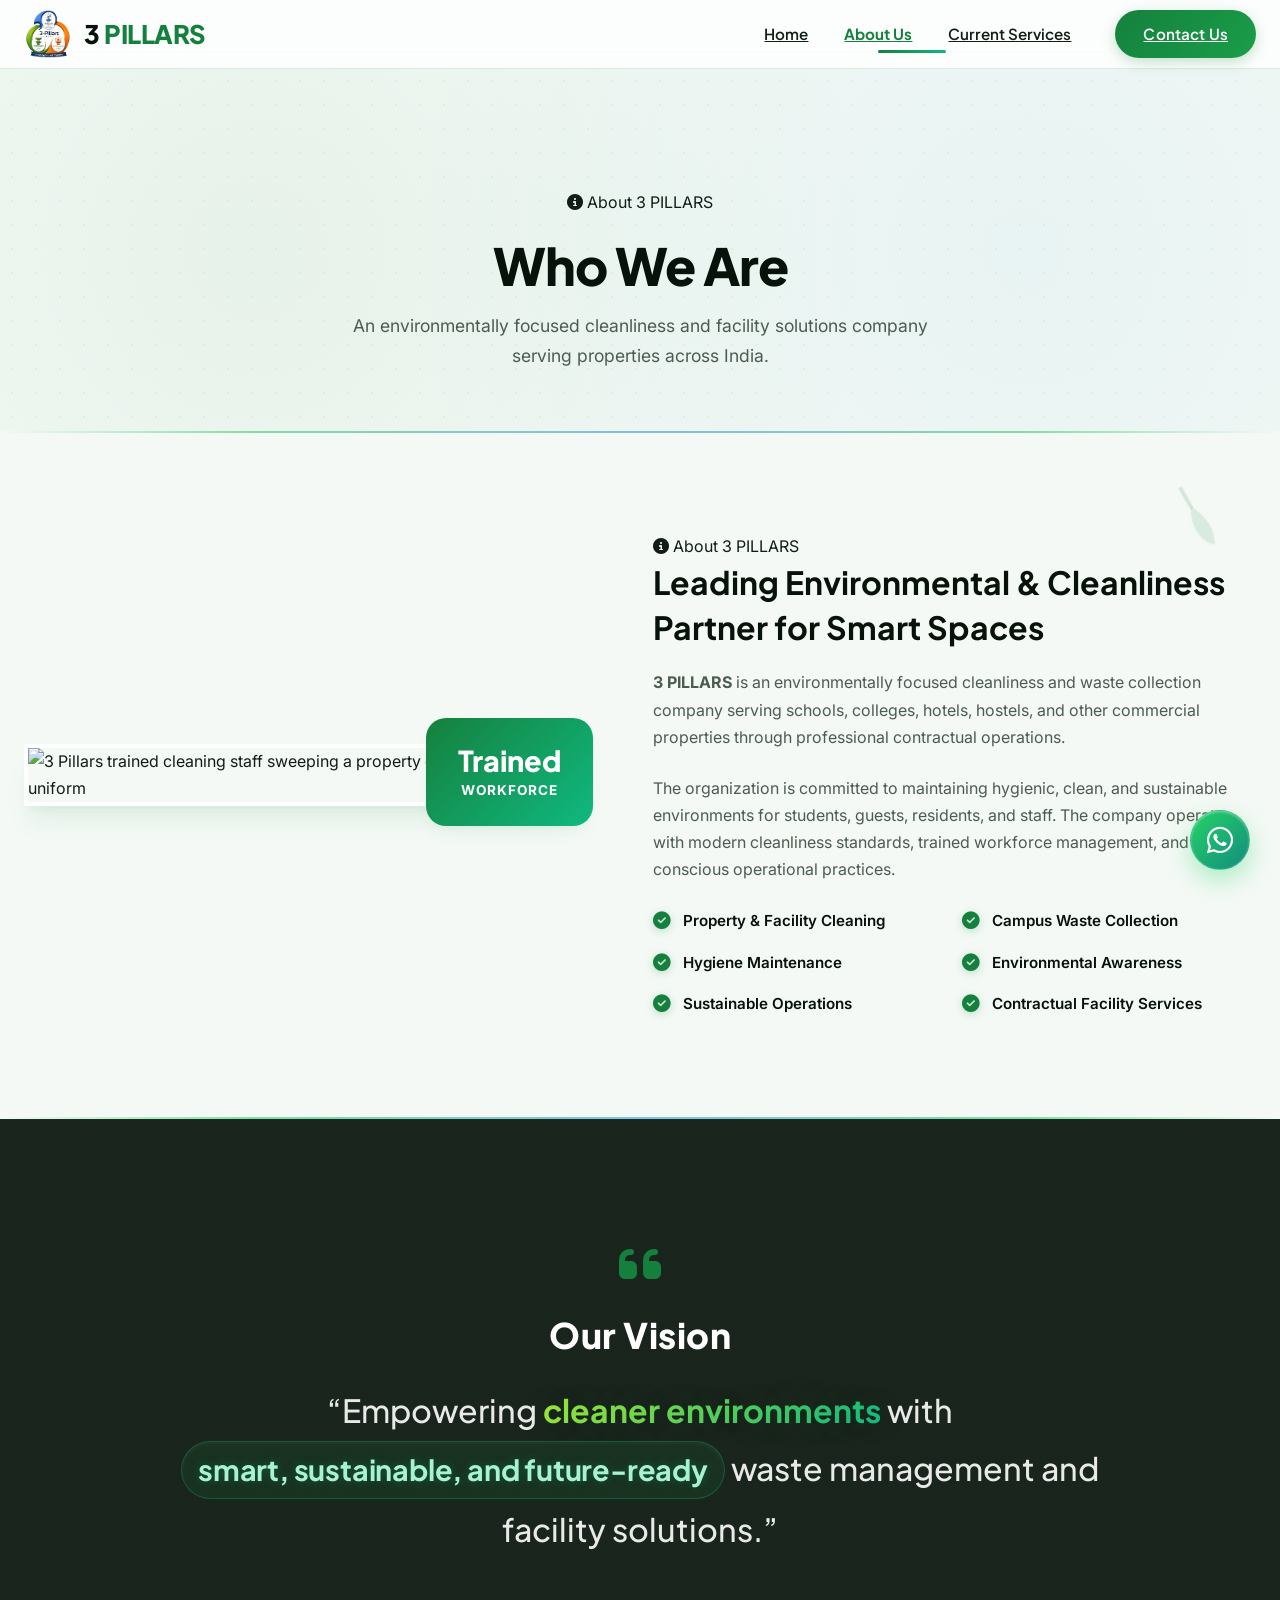
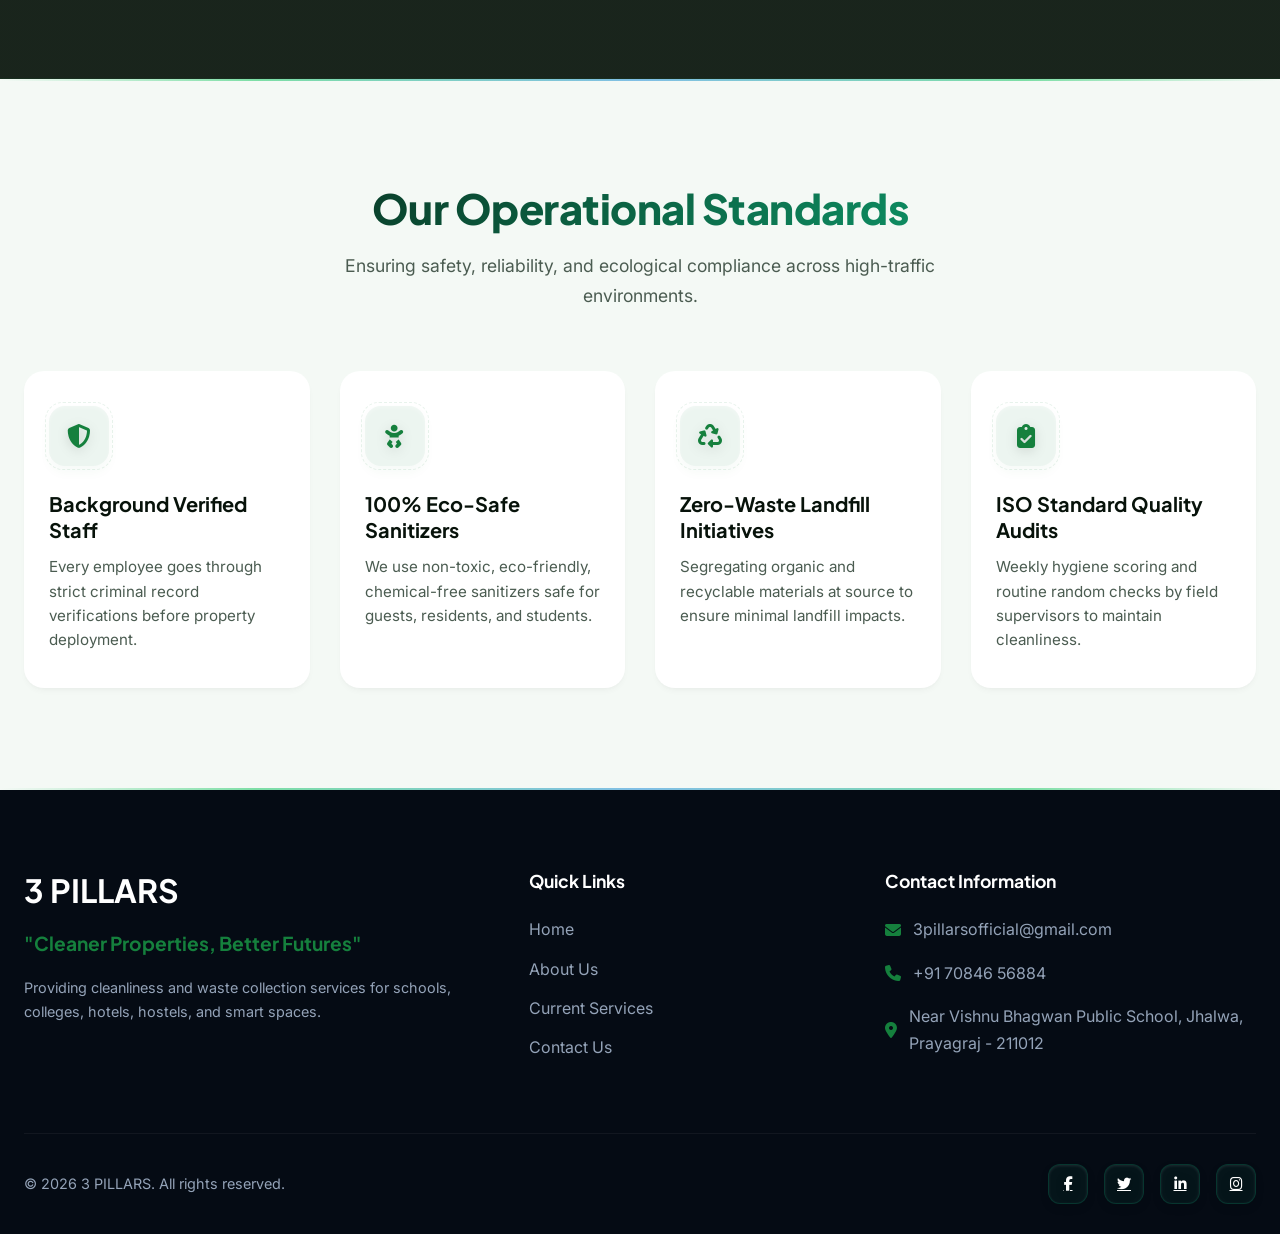
==== about.html @ 5daa91d3 "Add About and Contact pages, hero image Add full About and Contact pages (about.html, contact.html) " ====
<!DOCTYPE html>
<html lang="en">
<head>
    <meta charset="UTF-8">
    <meta name="viewport" content="width=device-width, initial-scale=1.0">
    <title>About Us | 3 PILLARS Cleanliness & Facility Solutions</title>
    <meta name="description" content="Learn about 3 PILLARS — our mission, vision, and operational standards for professional eco-friendly cleanliness across schools, hotels, and commercial properties.">
    <link rel="icon" type="image/jpeg" href="assets/logo.jpeg">
    <link href="https://fonts.googleapis.com/css2?family=Plus+Jakarta+Sans:wght@300;400;500;600;700;800&family=Inter:wght@300;400;500;600&display=swap" rel="stylesheet">
    <link rel="stylesheet" href="https://cdnjs.cloudflare.com/ajax/libs/font-awesome/6.4.0/css/all.min.css">
    <link rel="stylesheet" href="style.css">
</head>
<body>

    <!-- Header -->
    <header>
        <div class="container nav-container">
            <nav>
                <div class="logo-container">
                    <img src="assets/logo.jpeg" alt="3 PILLARS Logo">
                    <span class="logo-text">3 <span>PILLARS</span></span>
                </div>
                <div class="nav-links">
                    <a href="index.html">Home</a>
                    <a href="about.html" class="nav-active">About Us</a>
                    <a href="services.html">Current Services</a>
                    <a href="contact.html" class="btn-nav">Contact Us</a>
                </div>
                <button class="nav-toggle" id="navToggle" aria-label="Toggle Navigation">
                    <i class="fas fa-bars"></i>
                </button>
            </nav>
        </div>
    </header>

    <!-- Page Hero Banner -->
    <section class="page-banner">
        <div class="container">
            <div class="hero-tag"><i class="fas fa-info-circle"></i> About 3 PILLARS</div>
            <h1>Who We Are</h1>
            <p>An environmentally focused cleanliness and facility solutions company serving properties across India.</p>
        </div>
    </section>

    <div class="section-divider"></div>

    <!-- About Section -->
    <section id="about" class="about section" style="position: relative; overflow: hidden;">
        <div class="floating-leaf leaf-3">
            <svg viewBox="0 0 24 24" fill="none" xmlns="http://www.w3.org/2000/svg">
                <path d="M21 3C21 3 17 4 14 7C10 11 9 16 9 16C9 16 12 16 16 13C20 10 21 6 21 6L21 3Z" fill="var(--primary-green)" opacity="0.12"/>
                <path d="M9 16L3 22" stroke="var(--primary-green)" stroke-width="1.5" stroke-linecap="round" opacity="0.15"/>
            </svg>
        </div>
        <div class="container">
            <div class="about-grid">
                <div class="about-image-wrapper">
                    <div class="about-image-container">
                        <img src="assets/about-section-image.png" alt="3 Pillars trained cleaning staff sweeping a property courtyard in uniform">
                    </div>
                    <div class="about-experience-badge">
                        <h4>Trained</h4>
                        <p>Workforce</p>
                    </div>
                </div>
                <div class="about-text">
                    <div class="hero-tag"><i class="fas fa-info-circle"></i> About 3 PILLARS</div>
                    <h3>Leading Environmental &amp; Cleanliness Partner for Smart Spaces</h3>
                    <p><strong>3 PILLARS</strong> is an environmentally focused cleanliness and waste collection company serving schools, colleges, hotels, hostels, and other commercial properties through professional contractual operations.</p>
                    <p>The organization is committed to maintaining hygienic, clean, and sustainable environments for students, guests, residents, and staff. The company operates with modern cleanliness standards, trained workforce management, and eco-conscious operational practices.</p>
                    <div class="focus-list">
                        <div class="focus-bullet"><i class="fas fa-check-circle"></i> Property &amp; Facility Cleaning</div>
                        <div class="focus-bullet"><i class="fas fa-check-circle"></i> Campus Waste Collection</div>
                        <div class="focus-bullet"><i class="fas fa-check-circle"></i> Hygiene Maintenance</div>
                        <div class="focus-bullet"><i class="fas fa-check-circle"></i> Environmental Awareness</div>
                        <div class="focus-bullet"><i class="fas fa-check-circle"></i> Sustainable Operations</div>
                        <div class="focus-bullet"><i class="fas fa-check-circle"></i> Contractual Facility Services</div>
                    </div>
                </div>
            </div>
        </div>
    </section>

    <div class="section-divider"></div>

    <!-- Vision Section -->
    <section class="vision">
        <div class="container">
            <i class="fas fa-quote-left" style="font-size: 3rem; color: var(--primary-green); margin-bottom: 24px;"></i>
            <h2>Our Vision</h2>
            <div class="vision-text">
                &ldquo;Empowering <span class="typo-highlight green-gradient">cleaner environments</span> with <span class="typo-badge">smart, sustainable, and future-ready</span> waste management and facility solutions.&rdquo;
            </div>
        </div>
    </section>

    <div class="section-divider"></div>

    <!-- Operational Standards -->
    <section class="standards-section section">
        <div class="container">
            <div class="section-title">
                <h2>Our Operational Standards</h2>
                <p>Ensuring safety, reliability, and ecological compliance across high-traffic environments.</p>
            </div>
            <div class="standards-grid">
                <div class="standard-card">
                    <div class="standard-icon"><i class="fas fa-shield-halved"></i></div>
                    <h3>Background Verified Staff</h3>
                    <p>Every employee goes through strict criminal record verifications before property deployment.</p>
                </div>
                <div class="standard-card">
                    <div class="standard-icon"><i class="fas fa-baby"></i></div>
                    <h3>100% Eco-Safe Sanitizers</h3>
                    <p>We use non-toxic, eco-friendly, chemical-free sanitizers safe for guests, residents, and students.</p>
                </div>
                <div class="standard-card">
                    <div class="standard-icon"><i class="fas fa-recycle"></i></div>
                    <h3>Zero-Waste Landfill Initiatives</h3>
                    <p>Segregating organic and recyclable materials at source to ensure minimal landfill impacts.</p>
                </div>
                <div class="standard-card">
                    <div class="standard-icon"><i class="fas fa-clipboard-check"></i></div>
                    <h3>ISO Standard Quality Audits</h3>
                    <p>Weekly hygiene scoring and routine random checks by field supervisors to maintain cleanliness.</p>
                </div>
            </div>
        </div>
    </section>

    <div class="section-divider"></div>

    <!-- Footer -->
    <footer>
        <div class="container">
            <div class="footer-top">
                <div class="footer-brand">
                    <h2>3 PILLARS</h2>
                    <p class="footer-tagline">"Cleaner Properties, Better Futures"</p>
                    <p style="margin-top: 16px; font-size: 0.9rem;">Providing cleanliness and waste collection services for schools, colleges, hotels, hostels, and smart spaces.</p>
                </div>
                <div class="footer-links">
                    <h3>Quick Links</h3>
                    <ul>
                        <li><a href="index.html">Home</a></li>
                        <li><a href="about.html">About Us</a></li>
                        <li><a href="services.html">Current Services</a></li>
                        <li><a href="contact.html">Contact Us</a></li>
                    </ul>
                </div>
                <div class="footer-contact">
                    <h3>Contact Information</h3>
                    <p><i class="fas fa-envelope"></i> <a href="mailto:3pillarsofficial@gmail.com">3pillarsofficial@gmail.com</a></p>
                    <p><i class="fas fa-phone"></i> <a href="tel:+917084656884">+91 70846 56884</a></p>
                    <p><i class="fas fa-location-dot"></i> Near Vishnu Bhagwan Public School, Jhalwa, Prayagraj - 211012</p>
                </div>
            </div>
            <div class="footer-bottom">
                <p>&copy; 2026 3 PILLARS. All rights reserved.</p>
                <div class="footer-socials">
                    <a href="#"><i class="fab fa-facebook-f"></i></a>
                    <a href="#"><i class="fab fa-twitter"></i></a>
                    <a href="#"><i class="fab fa-linkedin-in"></i></a>
                    <a href="#"><i class="fab fa-instagram"></i></a>
                </div>
            </div>
        </div>
    </footer>

    <!-- Floating WhatsApp Button -->
    <a href="https://wa.me/917084656884?text=Hi%203%20PILLARS,%20I%20am%20interested%20in%20your%20services." class="whatsapp-float" target="_blank" rel="noopener noreferrer" aria-label="Chat on WhatsApp">
        <i class="fab fa-whatsapp"></i>
        <span class="whatsapp-tooltip">Chat with us</span>
    </a>

    <script>
        window.addEventListener('scroll', () => {
            document.querySelector('header').classList.toggle('scrolled', window.scrollY > 50);
        });
        const navToggle = document.getElementById('navToggle');
        const navLinks = document.querySelector('.nav-links');
        navToggle.addEventListener('click', () => {
            navLinks.classList.toggle('active');
            navToggle.querySelector('i').className = navLinks.classList.contains('active') ? 'fas fa-xmark' : 'fas fa-bars';
        });
        document.querySelectorAll('.nav-links a').forEach(link => {
            link.addEventListener('click', () => {
                navLinks.classList.remove('active');
                navToggle.querySelector('i').className = 'fas fa-bars';
            });
        });
    </script>
</body>
</html>
---- style.css ----
@import url('https://fonts.googleapis.com/css2?family=Plus+Jakarta+Sans:wght@300;400;500;600;700;800&family=Inter:wght@300;400;500;600&display=swap');

:root {
  --primary-blue: #10b981; /* Vibrant emerald green for highlights and active items */
  --primary-green: #15803d; /* Rich forest green for main branding and primary actions */
  --primary-orange: #f97316; /* Warm orange accent for sustainability leaf details */
  --dark: #07120a; /* Ultra-premium deep forest-black */
  --dark-accent: #0f2516; /* Premium forest-green dark accent */
  --light: #f4f9f5; /* Soft, organic green-tinted light background */
  --white: #ffffff;
  --text-dark: #111d15; /* Forest-black for high text contrast */
  --text-muted: #4b5c51; /* Muted forest-gray for supporting copy */
  --glass-bg: rgba(255, 255, 255, 0.8);
  --glass-border: rgba(21, 128, 61, 0.15);
  --shadow-sm: 0 4px 6px -1px rgba(0, 0, 0, 0.03), 0 2px 4px -2px rgba(0, 0, 0, 0.03);
  --shadow-md: 0 10px 15px -3px rgba(21, 128, 61, 0.05), 0 4px 6px -4px rgba(21, 128, 61, 0.05);
  --shadow-lg: 0 20px 25px -5px rgba(21, 128, 61, 0.08), 0 8px 10px -6px rgba(21, 128, 61, 0.08);
  --shadow-glow-blue: 0 0 25px rgba(16, 185, 129, 0.25);
  --shadow-glow-green: 0 0 25px rgba(21, 128, 61, 0.2);
  --shadow-glow-orange: 0 0 25px rgba(249, 115, 22, 0.2);
}

* {
  margin: 0;
  padding: 0;
  box-sizing: border-box;
}

html {
  scroll-behavior: smooth;
}

body {
  font-family: 'Inter', sans-serif;
  background-color: var(--light);
  color: var(--text-dark);
  line-height: 1.7;
  overflow-x: hidden;
}

h1, h2, h3, h4, h5, h6 {
  font-family: 'Plus Jakarta Sans', sans-serif;
  color: var(--dark);
  font-weight: 700;
  line-height: 1.3;
}



.section-divider {
  width: 100%;
  height: 2px;
  background: linear-gradient(90deg, 
    rgba(46, 204, 113, 0) 0%, 
    rgba(46, 204, 113, 0.6) 20%, 
    rgba(52, 152, 219, 0.6) 50%, 
    rgba(46, 204, 113, 0.6) 80%, 
    rgba(46, 204, 113, 0) 100%
  );
  margin: 0;
  border: none;
}

/* Header & Nav */
/* ── Header ─────────────────────────────────────────────────────────── */
header {
  position: sticky;
  top: 0;
  z-index: 1000;
  background: transparent;
  transition: all 0.4s cubic-bezier(0.16, 1, 0.3, 1);
}

/* ── Nav Container — this is the actual visible bar ─────────────────── */
.nav-container {
  max-width: 1280px;
  margin: 0 auto;
  padding: 0 24px;
  background: rgba(255, 255, 255, 0.75);
  backdrop-filter: blur(14px);
  -webkit-backdrop-filter: blur(14px);
  border-bottom: 1px solid var(--glass-border);
  transition: all 0.4s cubic-bezier(0.16, 1, 0.3, 1);
}

/* Floating pill on scroll — desktop only */
@media (min-width: 769px) {
  header.scrolled .nav-container {
    max-width: 1160px;
    margin: 10px auto 0;
    padding: 0 32px;
    border-radius: 100px;
    background: rgba(255, 255, 255, 0.88);
    backdrop-filter: blur(20px);
    -webkit-backdrop-filter: blur(20px);
    border: 1px solid rgba(21, 128, 61, 0.12);
    box-shadow: 0 8px 32px rgba(0, 0, 0, 0.08), 0 1px 1px rgba(255, 255, 255, 0.9) inset;
  }
}

nav {
  display: flex;
  justify-content: space-between;
  align-items: center;
  height: 68px;
  width: 100%;
}


.logo-container {
  display: flex;
  align-items: center;
  gap: 12px;
  cursor: pointer;
}

.logo-container img {
  height: 48px;
  width: auto;
  border-radius: 8px;
  transition: transform 0.5s cubic-bezier(0.175, 0.885, 0.32, 1.275);
}

.logo-container:hover img {
  transform: scale(1.08) rotate(5deg);
}

.logo-text {
  font-family: 'Plus Jakarta Sans', sans-serif;
  font-size: 1.6rem;
  font-weight: 800;
  color: var(--dark);
  letter-spacing: -0.5px;
  transition: all 0.3s ease;
}

.logo-text span {
  color: var(--primary-green);
}

.logo-container:hover .logo-text {
  letter-spacing: 0px;
}

.nav-links {
  display: flex;
  align-items: center;
  gap: 36px;          /* gap between text links */
}

/* Push the Contact Us button away from the last text link */
.nav-links .btn-nav {
  margin-left: 8px;
}

.nav-links a {
  font-family: 'Plus Jakarta Sans', sans-serif;
  font-weight: 600;
  font-size: 0.95rem;
  color: var(--text-dark);
  transition: all 0.3s ease;
  position: relative;
  outline: none;           /* remove browser default focus ring on click */
  -webkit-tap-highlight-color: transparent;
}

/* Restore focus ring only for keyboard navigation */
.nav-links a:focus-visible {
  outline: 2px solid var(--primary-green);
  outline-offset: 4px;
  border-radius: 4px;
}

.nav-links a:not(.btn-nav)::after {
  content: '';
  position: absolute;
  bottom: -6px;
  left: 50%;
  width: 0;
  height: 2.5px;
  background: linear-gradient(90deg, var(--primary-green), var(--primary-blue));
  transition: width 0.35s cubic-bezier(0.16, 1, 0.3, 1), left 0.35s cubic-bezier(0.16, 1, 0.3, 1);
  border-radius: 2px;
}

.nav-links a:not(.btn-nav):hover::after {
  width: 100%;
  left: 0;
}

.nav-links a:hover {
  color: var(--primary-green);
}

.nav-status-badge {
  display: flex;
  align-items: center;
  gap: 6px;
  padding: 6px 14px;
  background: rgba(34, 197, 94, 0.06);
  border: 1px solid rgba(34, 197, 94, 0.15);
  border-radius: 20px;
  font-family: 'Plus Jakarta Sans', sans-serif;
  font-size: 0.8rem;
  font-weight: 700;
  color: var(--primary-green);
  user-select: none;
}

.nav-status-badge .status-dot {
  width: 6px;
  height: 6px;
  background-color: var(--primary-green);
  border-radius: 50%;
  animation: pulsePin 1.5s infinite;
}

.btn-nav {
  background: linear-gradient(135deg, var(--primary-green) 0%, #1a9e4a 100%);
  color: var(--white) !important;
  padding: 11px 28px;
  border-radius: 50px;
  font-size: 0.92rem;
  font-weight: 700;
  letter-spacing: 0.01em;
  box-shadow: 0 4px 14px rgba(21, 128, 61, 0.25);
  position: relative;
  overflow: hidden;
  white-space: nowrap;      /* never wraps onto 2 lines */
  flex-shrink: 0;           /* never gets squeezed */
  transition: transform 0.3s ease, box-shadow 0.3s ease;
}

/* active state: keep white text, never show underline */
.btn-nav.nav-active {
  background: linear-gradient(135deg, var(--primary-green) 0%, #1a9e4a 100%) !important;
  color: var(--white) !important;
  font-weight: 700;
}

.btn-nav::after {
  display: none !important; /* suppress the underline pseudo-element */
}

.btn-nav::before {
  content: '';
  position: absolute;
  top: 0;
  left: -150%;
  width: 100%;
  height: 100%;
  background: linear-gradient(
    90deg,
    transparent,
    rgba(255, 255, 255, 0.28),
    transparent
  );
  transform: skewX(-20deg);
  transition: all 0.7s ease;
}

.btn-nav:hover::before {
  left: 150%;
}

.btn-nav:hover {
  transform: translateY(-2px);
  box-shadow: 0 8px 20px rgba(21, 128, 61, 0.35);
  color: var(--white) !important;
}

.nav-toggle {
  display: none;
  background: none;
  border: none;
  font-size: 1.5rem;
  color: var(--dark);
  cursor: pointer;
  z-index: 1001;
  transition: color 0.3s ease;
}

.nav-toggle:hover {
  color: var(--primary-green);
}

/* Global Container */
.container {
  max-width: 1280px;
  margin: 0 auto;
  padding: 0 24px;
}

/* Section Common Styles */
.section {
  padding: 100px 0;
}

.section-title {
  text-align: center;
  margin-bottom: 60px;
}

.section-title h2 {
  font-size: 2.6rem;
  font-weight: 800;
  margin-bottom: 16px;
  letter-spacing: -0.5px;
  background: linear-gradient(135deg, var(--dark), var(--primary-blue));
  -webkit-background-clip: text;
  -webkit-text-fill-color: transparent;
}

.section-title p {
  color: var(--text-muted);
  font-size: 1.1rem;
  max-width: 650px;
  margin: 0 auto;
}

/* Buttons */
.btn {
  display: inline-flex;
  align-items: center;
  gap: 8px;
  padding: 14px 32px;
  border-radius: 50px;
  font-family: 'Plus Jakarta Sans', sans-serif;
  font-weight: 700;
  font-size: 1rem;
  text-decoration: none;
  transition: all 0.3s cubic-bezier(0.16, 1, 0.3, 1);
  border: none;
  cursor: pointer;
}

.btn-primary {
  background: linear-gradient(135deg, var(--primary-green), #22c55e);
  color: var(--white);
  box-shadow: 0 8px 20px rgba(21, 128, 61, 0.25);
}

.btn-primary:hover {
  transform: translateY(-3px);
  box-shadow: 0 12px 28px rgba(21, 128, 61, 0.35);
}

.btn-secondary {
  background: linear-gradient(135deg, var(--primary-blue), #059669);
  color: var(--white);
  box-shadow: 0 8px 20px rgba(16, 185, 129, 0.2);
}

.btn-secondary:hover {
  transform: translateY(-3px);
  box-shadow: 0 12px 28px rgba(16, 185, 129, 0.3);
}

.btn-outline {
  background: transparent;
  color: var(--dark);
  border: 2px solid rgba(11, 19, 41, 0.15);
}

.btn-outline:hover {
  background: var(--dark);
  color: var(--white);
  border-color: var(--dark);
  transform: translateY(-3px);
}

/* Hero Section */
/* Hero Section */
/* ── Active Nav Link ─────────────────────────────────────────────────── */
.nav-links a.nav-active:not(.btn-nav) {
  color: var(--primary-green);
  font-weight: 700;
}

.nav-links a.nav-active:not(.btn-nav)::after {
  width: 100% !important;
}

/* ── Inner Page Banner ───────────────────────────────────────────────── */
.page-banner {
  padding: 120px 0 60px;
  background: radial-gradient(circle at 20% 50%, rgba(21, 128, 61, 0.06) 0%, transparent 60%),
              radial-gradient(circle at 80% 50%, rgba(2, 132, 199, 0.05) 0%, transparent 60%),
              var(--light);
  text-align: center;
  position: relative;
  overflow: hidden;
}

.page-banner::before {
  content: '';
  position: absolute;
  inset: 0;
  background-image: radial-gradient(rgba(21, 128, 61, 0.06) 1px, transparent 1px);
  background-size: 24px 24px;
  pointer-events: none;
}

.page-banner h1 {
  font-size: clamp(2rem, 5vw, 3.2rem);
  font-weight: 800;
  letter-spacing: -1px;
  margin: 16px 0 12px;
  color: var(--dark);
}

.page-banner p {
  font-size: 1.1rem;
  color: var(--text-muted);
  max-width: 580px;
  margin: 0 auto;
  line-height: 1.7;
}

/* Services home grid — limit to 3 columns */
.services-home {
  grid-template-columns: repeat(3, 1fr) !important;
}

@media (max-width: 768px) {
  .services-home {
    grid-template-columns: 1fr !important;
  }
  .page-banner {
    padding: 100px 0 40px;
  }
}

/* ── Hero Split Layout (Option A: Immersive Edge-to-Edge) ─────────────── */
.hero {
  padding: 0;
  background: #f8faf9;
  position: relative;
  overflow: hidden;
  display: flex;
  align-items: stretch;
}

.hero-grid-pattern {
  position: absolute;
  inset: 0;
  background-image: radial-gradient(rgba(21, 128, 61, 0.07) 1px, transparent 1px);
  background-size: 24px 24px;
  mask-image: radial-gradient(ellipse at 30% 50%, black 40%, transparent 100%);
  -webkit-mask-image: radial-gradient(ellipse at 30% 50%, black 40%, transparent 100%);
  opacity: 0.8;
  pointer-events: none;
  z-index: 1;
}

.hero-blob {
  position: absolute;
  border-radius: 50%;
  filter: blur(80px);
  opacity: 0.15;
  pointer-events: none;
  z-index: 1;
  animation: blobFloat 12s ease-in-out infinite alternate;
}

.blob-1 {
  width: 400px;
  height: 400px;
  background: radial-gradient(circle, var(--primary-green) 0%, transparent 70%);
  top: -100px;
  left: -50px;
}

.blob-2 {
  width: 300px;
  height: 300px;
  background: radial-gradient(circle, var(--primary-blue) 0%, transparent 70%);
  bottom: -50px;
  left: 200px;
  animation-delay: -6s;
}

@keyframes blobFloat {
  0%   { transform: translate(0, 0) scale(1); }
  100% { transform: translate(30px, 20px) scale(1.1); }
}

/* Split container — full viewport width, no padding */
.hero-split {
  display: grid;
  grid-template-columns: 1fr 1fr;
  width: 100%;
  position: relative;
  z-index: 2;
}

/* Left: content panel */
.hero-split-content {
  display: flex;
  flex-direction: column;
  justify-content: center;
  padding: 120px 64px 80px 7vw;
  position: relative;
  z-index: 3;
}

/* Right: full-bleed image panel */
.hero-split-image {
  position: relative;
  display: flex;
  align-items: center;
  justify-content: center;
  overflow: hidden;
  background: #f8faf9;
}

.hero-split-image img {
  width: 100%;
  height: auto;
  display: block;
}

/* Left-edge gradient — disabled, image shown fully */
.hero-image-overlay {
  display: none;
}

/* Pill badge pinned on image */
.hero-badge {
  position: absolute;
  bottom: 40px;
  left: 50%;
  transform: translateX(-50%);
  z-index: 3;
  display: inline-flex;
  align-items: center;
  gap: 10px;
  background: rgba(255, 255, 255, 0.92);
  backdrop-filter: blur(12px);
  -webkit-backdrop-filter: blur(12px);
  border: 1px solid rgba(21, 128, 61, 0.15);
  border-radius: 100px;
  padding: 10px 22px;
  font-size: 0.88rem;
  font-weight: 700;
  color: var(--dark);
  box-shadow: 0 8px 30px rgba(0, 0, 0, 0.1);
  white-space: nowrap;
}

.hero-badge-dot {
  width: 9px;
  height: 9px;
  border-radius: 50%;
  background: #22c55e;
  flex-shrink: 0;
  box-shadow: 0 0 0 3px rgba(34, 197, 94, 0.25);
  animation: pulseBadge 2s ease-in-out infinite;
}

@keyframes pulseBadge {
  0%, 100% { box-shadow: 0 0 0 3px rgba(34, 197, 94, 0.25); }
  50%       { box-shadow: 0 0 0 7px rgba(34, 197, 94, 0.1); }
}

/* Hero typography */
.hero-title {
  font-size: clamp(2.4rem, 3.8vw, 4rem);
  font-weight: 800;
  line-height: 1.12;
  margin-bottom: 24px;
  letter-spacing: -1.5px;
}

.hero-title span.blue-text {
  background: linear-gradient(135deg, var(--primary-blue), #059669);
  -webkit-background-clip: text;
  -webkit-text-fill-color: transparent;
}

.hero-title span.green-text {
  background: linear-gradient(135deg, var(--primary-green), #22c55e);
  -webkit-background-clip: text;
  -webkit-text-fill-color: transparent;
}

.hero-subtitle {
  font-size: 1.15rem;
  color: var(--text-muted);
  margin-bottom: 40px;
  font-weight: 400;
  max-width: 520px;
  line-height: 1.7;
}

.hero-cta {
  display: flex;
  gap: 16px;
  flex-wrap: wrap;
}

.hero-trust {
  display: flex;
  align-items: center;
  gap: 16px;
  margin-top: 40px;
  padding-top: 24px;
  border-top: 1px solid rgba(21, 128, 61, 0.1);
}

.trust-stars {
  color: #ffc107;
  display: flex;
  gap: 4px;
  font-size: 0.95rem;
  filter: drop-shadow(0 2px 4px rgba(255, 193, 7, 0.2));
}

.trust-text {
  font-size: 0.9rem;
  color: var(--text-muted);
}

.trust-text strong {
  color: var(--dark);
}

/* Responsive: Stack on tablet/mobile */
@media (max-width: 1024px) {
  .hero-split {
    grid-template-columns: 1fr;
    min-height: auto;
  }

  .hero-split-content {
    padding: 120px 32px 60px;
    text-align: center;
    align-items: center;
  }

  .hero-subtitle {
    max-width: 100%;
  }

  .hero-trust {
    justify-content: center;
  }

  .hero-split-image {
    height: 55vw;
    min-height: 320px;
    max-height: 500px;
  }

  .hero-image-overlay {
    background: linear-gradient(
      to bottom,
      #f8faf9 0%,
      rgba(248, 250, 249, 0.2) 20%,
      transparent 60%
    );
  }

  .hero-badge {
    bottom: 20px;
    left: 50%;
    transform: translateX(-50%);
  }
}

@media (max-width: 600px) {
  .hero-split-content {
    padding: 100px 24px 48px;
  }

  .hero-badge {
    font-size: 0.78rem;
    padding: 8px 16px;
  }
}

/* Floating Widgets Base */
.floating-widget {
  position: absolute;
  background: rgba(255, 255, 255, 0.85);
  backdrop-filter: blur(12px);
  -webkit-backdrop-filter: blur(12px);
  border: 1px solid rgba(255, 255, 255, 0.6);
  border-radius: 20px;
  padding: 16px 20px;
  box-shadow: 0 20px 40px rgba(7, 18, 10, 0.08), 
              0 1px 3px rgba(7, 18, 10, 0.03), 
              inset 0 1px 2px rgba(255, 255, 255, 0.5);
  z-index: 10;
  transition: all 0.3s cubic-bezier(0.16, 1, 0.3, 1);
  pointer-events: auto;
}

.floating-widget:hover {
  transform: scale(1.05) translateY(-5px) !important;
  background: var(--white);
  border-color: rgba(21, 128, 61, 0.2);
  box-shadow: 0 30px 60px rgba(7, 18, 10, 0.12),
              0 0 0 1px rgba(21, 128, 61, 0.05);
}

.widget-header {
  display: flex;
  align-items: center;
  gap: 10px;
  margin-bottom: 12px;
}

.widget-icon {
  width: 28px;
  height: 28px;
  border-radius: 8px;
  display: flex;
  align-items: center;
  justify-content: center;
  font-size: 0.9rem;
}

.widget-icon.green {
  background: rgba(16, 185, 129, 0.1);
  color: var(--primary-blue);
}

.widget-icon.blue {
  background: rgba(21, 128, 61, 0.1);
  color: var(--primary-green);
}

.widget-icon.orange {
  background: rgba(249, 115, 22, 0.1);
  color: var(--primary-orange);
}

.widget-title {
  font-family: 'Plus Jakarta Sans', sans-serif;
  font-size: 0.85rem;
  font-weight: 700;
  color: var(--dark);
  letter-spacing: -0.2px;
}

/* Widget A: IoT Bins */
.widget-bin {
  width: 220px;
  top: 10%;
  left: -60px;
  animation: floatWidgetY 6s ease-in-out infinite alternate;
}

.bin-item {
  margin-bottom: 10px;
}

.bin-item:last-child {
  margin-bottom: 0;
}

.bin-info {
  display: flex;
  justify-content: space-between;
  font-size: 0.75rem;
  font-weight: 600;
  color: var(--text-dark);
  margin-bottom: 4px;
}

.fill-pct {
  font-family: 'Plus Jakarta Sans', sans-serif;
  font-weight: 700;
}

.progress-bar-container {
  width: 100%;
  height: 6px;
  background: rgba(7, 18, 10, 0.05);
  border-radius: 10px;
  overflow: hidden;
}

.progress-fill {
  height: 100%;
  border-radius: 10px;
}

.fill-danger {
  background: linear-gradient(90deg, #f97316, #ef4444);
}

.fill-success {
  background: linear-gradient(90deg, #10b981, #059669);
}

/* Widget B: Green Impact */
.widget-impact {
  width: 200px;
  bottom: 8%;
  right: -50px;
  animation: floatWidgetY 7s ease-in-out infinite alternate-reverse;
  animation-delay: -2s;
}

.widget-stats {
  display: flex;
  align-items: center;
  gap: 15px;
}

.stat-circle {
  width: 50px;
  height: 50px;
}

.circular-chart {
  display: block;
  max-width: 100%;
  max-height: 100%;
}

.circle-bg {
  fill: none;
  stroke: rgba(7, 18, 10, 0.05);
  stroke-width: 3;
}

.circle {
  fill: none;
  stroke-width: 3.5;
  stroke-linecap: round;
  transform: rotate(-90deg);
  transform-origin: 50% 50%;
  animation: progressChart 2s ease-out forwards;
}

.percentage {
  fill: var(--dark);
  font-family: 'Plus Jakarta Sans', sans-serif;
  font-size: 9px;
  font-weight: 800;
  text-anchor: middle;
}

.stat-info {
  display: flex;
  flex-direction: column;
}

.stat-val {
  font-family: 'Plus Jakarta Sans', sans-serif;
  font-size: 1.1rem;
  font-weight: 800;
  color: var(--dark);
  line-height: 1.2;
}

.stat-lbl {
  font-size: 0.7rem;
  color: var(--text-muted);
  font-weight: 600;
}

/* Widget C: Live Audit */
.widget-audit {
  width: 190px;
  bottom: -30px;
  left: 20px;
  animation: floatWidgetX 8s ease-in-out infinite alternate;
  animation-delay: -1s;
}

.audit-status {
  display: flex;
  justify-content: space-between;
  align-items: center;
}

.status-indicator {
  display: flex;
  align-items: center;
  gap: 8px;
  font-size: 0.75rem;
  font-weight: 600;
  color: var(--text-dark);
}

.pulse-dot {
  width: 8px;
  height: 8px;
  background-color: var(--primary-orange);
  border-radius: 50%;
  display: inline-block;
  animation: pulseDot 2s infinite;
}

@keyframes pulseDot {
  0% {
    transform: scale(0.9);
    box-shadow: 0 0 0 0 rgba(249, 115, 22, 0.5);
  }
  70% {
    transform: scale(1);
    box-shadow: 0 0 0 6px rgba(249, 115, 22, 0);
  }
  100% {
    transform: scale(0.9);
    box-shadow: 0 0 0 0 rgba(249, 115, 22, 0);
  }
}

.score-display {
  display: flex;
  align-items: baseline;
}

.score-value {
  font-family: 'Plus Jakarta Sans', sans-serif;
  font-size: 1.5rem;
  font-weight: 800;
  color: var(--primary-green);
}

.score-max {
  font-size: 0.8rem;
  color: var(--text-muted);
  font-weight: 600;
}

/* Float Keyframe Animations */
@keyframes floatWidgetY {
  0% {
    transform: translateY(0);
  }
  100% {
    transform: translateY(-15px);
  }
}

@keyframes floatWidgetX {
  0% {
    transform: translateY(0) translateX(0);
  }
  100% {
    transform: translateY(-10px) translateX(10px);
  }
}



/* Three Pillars Concept Section */
.pillars-section {
  padding: 80px 0;
  background: var(--white);
}

.pillars-grid {
  display: grid;
  grid-template-columns: repeat(3, 1fr);
  gap: 30px;
}

.pillar-card {
  background: var(--light);
  border-radius: 24px;
  padding: 40px;
  text-align: center;
  transition: all 0.4s cubic-bezier(0.16, 1, 0.3, 1);
  border: 1px solid rgba(0, 0, 0, 0.03);
  position: relative;
  overflow: hidden;
}

.pillar-card::before {
  content: '';
  position: absolute;
  top: 0;
  left: 0;
  width: 100%;
  height: 6px;
  transition: transform 0.4s ease;
  transform: scaleX(0);
}

.pillar-card.blue::before { background: var(--primary-blue); }
.pillar-card.green::before { background: var(--primary-green); }
.pillar-card.orange::before { background: var(--primary-orange); }

.pillar-card:hover::before {
  transform: scaleX(1);
}

.pillar-card:hover {
  transform: translateY(-10px);
  background: var(--white);
}

.pillar-card.blue:hover { 
  box-shadow: 0 30px 60px rgba(16, 185, 129, 0.12); 
  border-color: rgba(16, 185, 129, 0.2);
}
.pillar-card.green:hover { 
  box-shadow: 0 30px 60px rgba(21, 128, 61, 0.12); 
  border-color: rgba(21, 128, 61, 0.2);
}
.pillar-card.orange:hover { 
  box-shadow: 0 30px 60px rgba(230, 126, 34, 0.12); 
  border-color: rgba(230, 126, 34, 0.2);
}

.pillar-icon {
  width: 80px;
  height: 80px;
  border-radius: 24px;
  display: flex;
  align-items: center;
  justify-content: center;
  font-size: 2.2rem;
  margin: 0 auto 30px;
  position: relative;
  transition: all 0.4s cubic-bezier(0.16, 1, 0.3, 1);
  box-shadow: inset 0 2px 4px rgba(255, 255, 255, 0.3), 0 10px 20px rgba(0, 0, 0, 0.04);
}

.pillar-icon i {
  filter: drop-shadow(0 4px 8px rgba(0, 0, 0, 0.12));
  transition: transform 0.4s cubic-bezier(0.16, 1, 0.3, 1);
}

.pillar-icon::after {
  content: '';
  position: absolute;
  inset: -6px;
  border-radius: 28px;
  border: 1px dashed rgba(21, 128, 61, 0.2);
  opacity: 0.6;
  transition: all 0.4s ease;
}

.pillar-card.blue .pillar-icon::after { border-color: rgba(16, 185, 129, 0.3); }
.pillar-card.green .pillar-icon::after { border-color: rgba(21, 128, 61, 0.3); }
.pillar-card.orange .pillar-icon::after { border-color: rgba(249, 115, 22, 0.3); }

.pillar-card.blue .pillar-icon { background: rgba(16, 185, 129, 0.08); color: var(--primary-blue); }
.pillar-card.green .pillar-icon { background: rgba(21, 128, 61, 0.08); color: var(--primary-green); }
.pillar-card.orange .pillar-icon { background: rgba(230, 126, 34, 0.08); color: var(--primary-orange); }

.pillar-card.blue:hover .pillar-icon { 
  background: var(--primary-blue); 
  color: var(--white); 
  transform: scale(1.08);
  box-shadow: 0 12px 24px rgba(16, 185, 129, 0.25);
}
.pillar-card.blue:hover .pillar-icon::after {
  inset: -8px;
  transform: rotate(45deg);
  opacity: 1;
}

.pillar-card.green:hover .pillar-icon { 
  background: var(--primary-green); 
  color: var(--white); 
  transform: scale(1.08);
  box-shadow: 0 12px 24px rgba(21, 128, 61, 0.25);
}
.pillar-card.green:hover .pillar-icon::after {
  inset: -8px;
  transform: rotate(45deg);
  opacity: 1;
}

.pillar-card.orange:hover .pillar-icon { 
  background: var(--primary-orange); 
  color: var(--white); 
  transform: scale(1.08);
  box-shadow: 0 12px 24px rgba(249, 115, 22, 0.25);
}
.pillar-card.orange:hover .pillar-icon::after {
  inset: -8px;
  transform: rotate(45deg);
  opacity: 1;
}

.pillar-card h3 {
  font-size: 1.5rem;
  font-weight: 700;
  margin-bottom: 12px;
}

.pillar-card .pillar-tagline {
  font-size: 0.9rem;
  color: var(--text-muted);
  font-weight: 600;
  text-transform: uppercase;
  margin-bottom: 16px;
  letter-spacing: 0.5px;
}

.pillar-card p {
  color: var(--text-muted);
  font-size: 0.95rem;
}

/* About Section */
.about {
  background: var(--light);
}

.about-grid {
  display: grid;
  grid-template-columns: 1fr 1.1fr;
  gap: 80px;
  align-items: center;
}

.about-image-wrapper {
  position: relative;
}

.about-image-container {
  box-shadow: var(--shadow-lg);
  border: 4px solid var(--white);
}

.about-image-container img {
  width: 100%;
  display: block;
}

.about-experience-badge {
  position: absolute;
  bottom: -20px;
  right: -20px;
  background: linear-gradient(135deg, var(--primary-green), var(--primary-blue));
  color: var(--white);
  padding: 24px 32px;
  border-radius: 20px;
  box-shadow: var(--shadow-md);
  text-align: center;
}

.about-experience-badge h4 {
  font-size: 1.8rem;
  font-weight: 800;
  color: var(--white);
}

.about-experience-badge p {
  font-size: 0.85rem;
  text-transform: uppercase;
  font-weight: 700;
  letter-spacing: 1px;
}

.about-text h3 {
  font-size: 2rem;
  margin-bottom: 20px;
  line-height: 1.4;
}

.about-text p {
  color: var(--text-muted);
  margin-bottom: 24px;
}

.about-future-highlight {
  background: rgba(2, 132, 199, 0.05);
  border-left: 4px solid var(--primary-blue);
  padding: 16px 24px;
  border-radius: 0 16px 16px 0;
  margin-bottom: 30px;
  font-weight: 500;
  color: var(--dark-accent);
}

.focus-list {
  display: grid;
  grid-template-columns: 1fr 1fr;
  gap: 16px;
}

.focus-bullet {
  display: flex;
  align-items: center;
  gap: 12px;
  font-weight: 600;
  font-size: 0.95rem;
  color: var(--dark);
}

.focus-bullet i {
  color: var(--primary-green);
  font-size: 1.1rem;
  filter: drop-shadow(0 2px 4px rgba(21, 128, 61, 0.25));
}

/* Services */
.services-grid {
  display: grid;
  grid-template-columns: repeat(auto-fit, minmax(280px, 1fr));
  gap: 30px;
}

.service-card {
  background: linear-gradient(145deg, var(--white) 0%, rgba(244, 249, 250, 0.4) 100%);
  border-radius: 24px;
  padding: 40px 32px;
  border: 1px solid rgba(21, 128, 61, 0.08);
  box-shadow: 0 10px 30px rgba(0, 0, 0, 0.02);
  transition: all 0.5s cubic-bezier(0.16, 1, 0.3, 1);
  display: flex;
  flex-direction: column;
  height: 100%;
  position: relative;
  overflow: hidden;
  z-index: 1;
}

.service-card::before {
  content: '';
  position: absolute;
  inset: 0;
  background: linear-gradient(135deg, rgba(16, 185, 129, 0.04), rgba(21, 128, 61, 0.04));
  opacity: 0;
  transition: opacity 0.5s ease;
  z-index: -1;
}

.service-card::after {
  content: '\f06c'; /* FontAwesome leaf icon */
  font-family: 'Font Awesome 6 Free';
  font-weight: 900;
  position: absolute;
  bottom: -24px;
  right: -24px;
  font-size: 6rem;
  color: rgba(21, 128, 61, 0.025);
  transition: all 0.6s cubic-bezier(0.16, 1, 0.3, 1);
  pointer-events: none;
  z-index: -1;
  transform: rotate(-15deg);
}

.service-card:hover::before {
  opacity: 1;
}

.service-card:hover::after {
  color: rgba(21, 128, 61, 0.06);
  transform: scale(1.15) rotate(15deg) translate(-5px, -5px);
}

.service-card:hover {
  transform: translateY(-10px);
  box-shadow: 0 20px 40px rgba(21, 128, 61, 0.15), 0 0 0 1px rgba(21, 128, 61, 0.15);
  border-color: transparent;
}

.service-card-icon {
  width: 64px;
  height: 64px;
  border-radius: 18px;
  background: rgba(21, 128, 61, 0.06);
  color: var(--primary-green);
  display: flex;
  align-items: center;
  justify-content: center;
  font-size: 1.7rem;
  margin-bottom: 24px;
  position: relative;
  transition: all 0.4s cubic-bezier(0.16, 1, 0.3, 1);
  box-shadow: inset 0 2px 4px rgba(255, 255, 255, 0.3), 0 6px 12px rgba(21, 128, 61, 0.04);
}

.service-card-icon i {
  filter: drop-shadow(0 3px 6px rgba(0, 0, 0, 0.12));
  transition: all 0.4s ease;
}

.service-card-icon::after {
  content: '';
  position: absolute;
  inset: -4px;
  border-radius: 22px;
  border: 1px dashed rgba(21, 128, 61, 0.2);
  opacity: 0.5;
  transition: all 0.4s ease;
}

.service-card:hover .service-card-icon {
  background: linear-gradient(135deg, var(--primary-green), var(--primary-blue));
  color: var(--white);
  transform: scale(1.08) rotate(-5deg);
  box-shadow: 0 8px 16px rgba(21, 128, 61, 0.25);
}

.service-card:hover .service-card-icon::after {
  inset: -6px;
  transform: rotate(5deg);
  opacity: 1;
  border-color: var(--primary-blue);
}

.service-card h3 {
  font-size: 1.3rem;
  margin-bottom: 12px;
  font-weight: 700;
  transition: color 0.3s ease;
}

.service-card:hover h3 {
  color: var(--primary-green);
}

.service-card p {
  color: var(--text-muted);
  font-size: 0.95rem;
  flex-grow: 1;
  transition: color 0.3s ease;
}

.service-card:hover p {
  color: var(--text-dark);
}



/* Work Model */
.work-model {
  background: var(--light);
}

.workflow-container {
  margin-top: 60px;
}

.workflow-grid {
  display: grid;
  grid-template-columns: repeat(6, 1fr);
  gap: 20px;
  position: relative;
}

.workflow-grid::before {
  content: '';
  position: absolute;
  top: 35px;
  left: 5%;
  width: 90%;
  height: 2px;
  background: rgba(21, 128, 61, 0.15);
  z-index: 1;
}

.workflow-item {
  text-align: center;
  position: relative;
  z-index: 2;
}

.workflow-number {
  width: 70px;
  height: 70px;
  border-radius: 50%;
  background: var(--white);
  border: 2px solid rgba(21, 128, 61, 0.2);
  color: var(--primary-green);
  display: flex;
  align-items: center;
  justify-content: center;
  font-size: 1.4rem;
  font-weight: 800;
  margin: 0 auto 20px;
  box-shadow: var(--shadow-sm);
  transition: all 0.3s ease;
}

.workflow-item:hover .workflow-number {
  background: var(--primary-green);
  color: var(--white);
  border-color: var(--primary-green);
  transform: scale(1.1);
  box-shadow: var(--shadow-glow-green);
}

.workflow-item h4 {
  font-size: 1rem;
  font-weight: 700;
}

/* Vision */
.vision {
  position: relative;
  background: linear-gradient(rgba(7, 18, 10, 0.92), rgba(7, 18, 10, 0.92)), url('assets/clean-classroom.png') center/cover no-repeat fixed;
  color: var(--white);
  text-align: center;
  padding: 120px 0;
  border-top: 1px solid rgba(21, 128, 61, 0.1);
  border-bottom: 1px solid rgba(21, 128, 61, 0.1);
}

.vision h2 {
  color: var(--white);
  font-size: 2.2rem;
  margin-bottom: 24px;
  font-weight: 800;
  letter-spacing: 0.5px;
}

.vision-text {
  font-size: 2rem;
  line-height: 1.8;
  max-width: 1000px;
  margin: 0 auto;
  font-weight: 500;
  color: rgba(255, 255, 255, 0.9);
  font-family: 'Plus Jakarta Sans', sans-serif;
}

.vision-text .typo-highlight {
  font-weight: 700;
  display: inline;
  background-clip: text;
  -webkit-background-clip: text;
  -webkit-text-fill-color: transparent;
}

.vision-text .typo-highlight.green-gradient {
  background-image: linear-gradient(135deg, #a3e635 0%, #10b981 100%);
  text-shadow: 0 0 40px rgba(16, 185, 129, 0.15);
}

.vision-text .typo-highlight.blue-gradient {
  background-image: linear-gradient(135deg, #6ee7b7 0%, #2dd4bf 100%);
  text-shadow: 0 0 40px rgba(45, 212, 191, 0.15);
}

.vision-text .typo-badge {
  display: inline-block;
  padding: 2px 16px;
  border-radius: 50px;
  background: rgba(21, 128, 61, 0.15);
  border: 1px solid rgba(16, 185, 129, 0.3);
  color: #a7f3d0;
  font-weight: 700;
  letter-spacing: -0.2px;
  box-shadow: inset 0 2px 4px rgba(255, 255, 255, 0.05);
  transform: translateY(-2px);
  text-shadow: 0 0 10px rgba(16, 185, 129, 0.3);
  font-size: 1.8rem;
  vertical-align: middle;
}

@media (max-width: 768px) {
  .vision-text {
    font-size: 1.4rem;
    line-height: 1.6;
  }
  .vision-text .typo-badge {
    font-size: 1.3rem;
    padding: 2px 12px;
  }
}



/* Gallery Section */
.gallery {
  background: var(--white);
}

/* ── Premium Masonry Gallery ─────────────────────────────────────────── */
.gallery-masonry {
  display: grid;
  grid-template-columns: 1.2fr 1fr 1fr;
  grid-template-rows: 280px 280px;
  gap: 16px;
}

/* Large featured card spans 2 rows */
.gallery-item--large {
  grid-row: 1 / 3;
}

/* Each gallery item */
.gallery-item {
  position: relative;
  border-radius: 20px;
  overflow: hidden;
  cursor: pointer;
  background: #e8efe9;
}

.gallery-item img {
  width: 100%;
  height: 100%;
  object-fit: cover;
  display: block;
  transition: transform 0.6s cubic-bezier(0.16, 1, 0.3, 1);
}

.gallery-item:hover img {
  transform: scale(1.06);
}

/* Dark overlay revealed on hover */
.gallery-overlay {
  position: absolute;
  inset: 0;
  background: linear-gradient(
    to top,
    rgba(7, 25, 14, 0.88) 0%,
    rgba(7, 25, 14, 0.4) 50%,
    rgba(7, 25, 14, 0.05) 100%
  );
  display: flex;
  flex-direction: column;
  justify-content: space-between;
  padding: 18px 20px;
  opacity: 0;
  transition: opacity 0.4s ease;
}

.gallery-item:hover .gallery-overlay {
  opacity: 1;
}

/* Category tag top-left */
.gallery-tag {
  align-self: flex-start;
  display: inline-flex;
  align-items: center;
  gap: 6px;
  background: rgba(255, 255, 255, 0.15);
  backdrop-filter: blur(8px);
  -webkit-backdrop-filter: blur(8px);
  border: 1px solid rgba(255, 255, 255, 0.25);
  color: #fff;
  font-size: 0.78rem;
  font-weight: 700;
  padding: 5px 12px;
  border-radius: 100px;
  text-transform: uppercase;
  letter-spacing: 0.5px;
}

/* Info block slides up from bottom */
.gallery-info {
  transform: translateY(12px);
  transition: transform 0.4s cubic-bezier(0.16, 1, 0.3, 1);
}

.gallery-item:hover .gallery-info {
  transform: translateY(0);
}

.gallery-info h4 {
  color: #fff;
  font-size: 1.05rem;
  font-weight: 700;
  margin-bottom: 4px;
}

.gallery-info p {
  color: rgba(255, 255, 255, 0.82);
  font-size: 0.83rem;
  line-height: 1.5;
  margin: 0;
}

/* Responsive */
@media (max-width: 900px) {
  .gallery-masonry {
    grid-template-columns: 1fr 1fr;
    grid-template-rows: 220px 220px 220px;
  }
  .gallery-item--large {
    grid-column: 1 / 3;
    grid-row: 1 / 2;
  }
}

@media (max-width: 580px) {
  .gallery-masonry {
    grid-template-columns: 1fr;
    grid-template-rows: repeat(5, 220px);
  }
  .gallery-item--large {
    grid-column: 1;
    grid-row: 1;
  }
}

/* Why Choose Us Section */
.why-section {
  background: var(--light);
}

.why-grid {
  display: grid;
  grid-template-columns: repeat(auto-fit, minmax(280px, 1fr));
  gap: 30px;
}

.why-card {
  background: var(--white);
  padding: 40px 30px;
  border-radius: 24px;
  border: 1px solid rgba(0, 0, 0, 0.04);
  box-shadow: 0 4px 20px rgba(0, 0, 0, 0.02);
  transition: all 0.4s cubic-bezier(0.16, 1, 0.3, 1);
  display: flex;
  gap: 20px;
  position: relative;
}

.why-card:hover {
  transform: translateY(-8px);
  box-shadow: 0 25px 45px rgba(21, 128, 61, 0.06);
  border-color: rgba(21, 128, 61, 0.15);
}

.why-card i {
  width: 54px;
  height: 54px;
  background: rgba(21, 128, 61, 0.06);
  color: var(--primary-green);
  border-radius: 16px;
  display: flex;
  align-items: center;
  justify-content: center;
  font-size: 1.4rem;
  flex-shrink: 0;
  position: relative;
  transition: all 0.4s cubic-bezier(0.16, 1, 0.3, 1);
  box-shadow: inset 0 2px 4px rgba(255, 255, 255, 0.3), 0 4px 10px rgba(0, 0, 0, 0.02);
  border: 1px solid rgba(21, 128, 61, 0.08);
}

.why-card:hover i {
  background: var(--primary-blue);
  color: var(--white);
  transform: scale(1.1) rotate(5deg);
  border-color: transparent;
  box-shadow: 0 8px 16px rgba(16, 185, 129, 0.25);
}

.why-card-content h4 {
  font-size: 1.15rem;
  margin-bottom: 8px;
}

.why-card-content p {
  color: var(--text-muted);
  font-size: 0.9rem;
}

/* Footer Section */
footer {
  background: #050b14;
  color: #94a3b8;
  padding: 80px 0 30px;
}

.footer-top {
  display: grid;
  grid-template-columns: 1.2fr 0.8fr 1fr;
  gap: 60px;
  margin-bottom: 60px;
}

.footer-brand h2 {
  color: var(--white);
  font-size: 2rem;
  margin-bottom: 16px;
}

.footer-tagline {
  color: var(--primary-green);
  font-size: 1.2rem;
  font-weight: 700;
  font-family: 'Plus Jakarta Sans', sans-serif;
  margin-top: 10px;
}

.footer-links h3, .footer-contact h3 {
  color: var(--white);
  font-size: 1.1rem;
  margin-bottom: 24px;
}

.footer-links ul {
  list-style: none;
}

.footer-links ul li {
  margin-bottom: 12px;
}

.footer-links ul li a {
  color: #94a3b8;
  text-decoration: none;
  transition: color 0.3s ease;
}

.footer-links ul li a:hover {
  color: var(--primary-green);
}

.footer-contact p {
  margin-bottom: 16px;
  display: flex;
  align-items: center;
  gap: 12px;
}

.footer-contact p a {
  color: #94a3b8;
  text-decoration: none;
  transition: color 0.3s ease;
}

.footer-contact p a:hover {
  color: var(--primary-green);
}

.footer-contact p i {
  color: var(--primary-green);
}

.footer-bottom {
  border-top: 1px solid rgba(255, 255, 255, 0.05);
  padding-top: 30px;
  display: flex;
  justify-content: space-between;
  align-items: center;
  flex-wrap: wrap;
  gap: 20px;
  font-size: 0.9rem;
}

.footer-socials {
  display: flex;
  gap: 16px;
}

.footer-socials a {
  width: 40px;
  height: 40px;
  border-radius: 12px;
  background: rgba(16, 185, 129, 0.06);
  border: 1px solid rgba(16, 185, 129, 0.2);
  color: var(--white);
  display: flex;
  align-items: center;
  justify-content: center;
  transition: all 0.4s cubic-bezier(0.16, 1, 0.3, 1);
  box-shadow: inset 0 1px 3px rgba(255, 255, 255, 0.1), 0 4px 8px rgba(0, 0, 0, 0.1);
}

.footer-socials a i {
  filter: drop-shadow(0 2px 4px rgba(0, 0, 0, 0.25));
}

.footer-socials a:hover {
  background: var(--primary-blue);
  border-color: var(--primary-blue);
  transform: translateY(-4px) scale(1.05);
  box-shadow: 0 8px 16px rgba(16, 185, 129, 0.3);
}

/* Contact Section */
.contact-section {
  background: var(--white);
}

.contact-grid {
  display: grid;
  grid-template-columns: 1fr 1.3fr;
  gap: 50px;
  align-items: stretch;
}

.contact-info-card {
  background: linear-gradient(135deg, var(--dark), var(--dark-accent));
  color: var(--white);
  border-radius: 24px;
  padding: 50px 40px;
  display: flex;
  flex-direction: column;
  justify-content: space-between;
  box-shadow: var(--shadow-md);
  position: relative;
  overflow: hidden;
  border: 1px solid rgba(255, 255, 255, 0.05);
}

.contact-info-card::before {
  content: '';
  position: absolute;
  top: -60px;
  right: -60px;
  width: 180px;
  height: 180px;
  background: var(--primary-green);
  filter: blur(80px);
  opacity: 0.15;
  border-radius: 50%;
  pointer-events: none;
}

.info-header h3 {
  color: var(--white);
  font-size: 1.8rem;
  margin-bottom: 16px;
}

.info-header p {
  color: rgba(255, 255, 255, 0.7);
  font-size: 0.95rem;
}

.info-details {
  margin-top: 40px;
  display: flex;
  flex-direction: column;
  gap: 30px;
}

.info-item {
  display: flex;
  align-items: center;
  gap: 20px;
}

.info-icon {
  width: 50px;
  height: 50px;
  border-radius: 14px;
  background: rgba(16, 185, 129, 0.08);
  border: 1px solid rgba(16, 185, 129, 0.25);
  display: flex;
  align-items: center;
  justify-content: center;
  font-size: 1.25rem;
  color: var(--primary-blue);
  transition: all 0.4s cubic-bezier(0.16, 1, 0.3, 1);
  box-shadow: inset 0 1px 3px rgba(255, 255, 255, 0.1), 0 4px 10px rgba(0, 0, 0, 0.1);
}

.info-icon i {
  filter: drop-shadow(0 2px 4px rgba(0, 0, 0, 0.25));
}

.info-item:hover .info-icon {
  background: var(--primary-blue);
  color: var(--white);
  transform: translateY(-4px) scale(1.05);
  box-shadow: 0 8px 20px rgba(16, 185, 129, 0.3);
}

.info-text span {
  display: block;
  font-size: 0.8rem;
  text-transform: uppercase;
  color: rgba(255, 255, 255, 0.4);
  font-weight: 700;
  letter-spacing: 1px;
  margin-bottom: 2px;
}

.info-text a, .info-text p {
  color: var(--white);
  font-size: 1.05rem;
  font-weight: 600;
  text-decoration: none;
  transition: color 0.3s ease;
}

.info-text a:hover {
  color: var(--primary-green);
}

.info-socials {
  margin-top: 40px;
  border-top: 1px solid rgba(255, 255, 255, 0.08);
  padding-top: 30px;
}

.info-socials > span {
  display: block;
  font-size: 0.8rem;
  text-transform: uppercase;
  color: rgba(255, 255, 255, 0.4);
  font-weight: 700;
  letter-spacing: 1px;
  margin-bottom: 16px;
}

.info-socials .social-links {
  display: flex;
  gap: 12px;
}

.info-socials .social-links a {
  width: 44px;
  height: 44px;
  border-radius: 12px;
  background: rgba(16, 185, 129, 0.06);
  border: 1px solid rgba(16, 185, 129, 0.2);
  color: var(--white);
  display: flex;
  align-items: center;
  justify-content: center;
  font-size: 1.1rem;
  transition: all 0.4s cubic-bezier(0.16, 1, 0.3, 1);
  box-shadow: inset 0 1px 3px rgba(255, 255, 255, 0.1), 0 4px 10px rgba(0, 0, 0, 0.1);
}

.info-socials .social-links a i {
  filter: drop-shadow(0 2px 4px rgba(0, 0, 0, 0.25));
}

.info-socials .social-links a:hover {
  background: var(--primary-blue);
  color: var(--white);
  border-color: var(--primary-blue);
  transform: translateY(-4px) scale(1.05);
  box-shadow: 0 8px 16px rgba(16, 185, 129, 0.3);
}

.contact-form-card {
  background: var(--light);
  border-radius: 24px;
  padding: 50px;
  border: 1px solid rgba(0,0,0,0.03);
  box-shadow: var(--shadow-sm);
}

.form-grid {
  display: grid;
  grid-template-columns: 1fr 1fr;
  gap: 20px;
}

.form-group {
  margin-bottom: 20px;
}

.form-group label {
  display: block;
  font-size: 0.85rem;
  font-weight: 700;
  color: var(--dark);
  margin-bottom: 8px;
  font-family: 'Plus Jakarta Sans', sans-serif;
}

.form-group input,
.form-group select,
.form-group textarea {
  width: 100%;
  padding: 14px 20px;
  border-radius: 12px;
  border: 2px solid rgba(0, 0, 0, 0.06);
  background: var(--white);
  font-family: 'Inter', sans-serif;
  font-size: 0.95rem;
  color: var(--text-dark);
  transition: all 0.3s ease;
}

.form-group input:focus,
.form-group select:focus,
.form-group textarea:focus {
  outline: none;
  border-color: var(--primary-green);
  box-shadow: 0 0 0 4px rgba(21, 128, 61, 0.1);
}

.form-group select {
  appearance: none;
  background-image: url("data:image/svg+xml;charset=utf-8,%3Csvg xmlns='http://www.w3.org/2000/svg' viewBox='0 0 24 24' fill='none' stroke='%23475569' stroke-width='2' stroke-linecap='round' stroke-linejoin='round'%3E%3Cpath d='M6 9l6 6 6-6'/%3E%3C/svg%3E");
  background-repeat: no-repeat;
  background-position: right 20px center;
  background-size: 16px;
}

.btn-submit {
  width: 100%;
  justify-content: center;
  padding: 16px;
  margin-top: 10px;
}

/* Form Success Animation */
.form-success-container {
  display: flex;
  flex-direction: column;
  align-items: center;
  justify-content: center;
  text-align: center;
  padding: 40px 20px;
  animation: successFadeIn 0.6s cubic-bezier(0.16, 1, 0.3, 1) forwards;
}

@keyframes successFadeIn {
  from {
    opacity: 0;
    transform: translateY(20px);
  }
  to {
    opacity: 1;
    transform: translateY(0);
  }
}

.success-icon-wrapper {
  width: 80px;
  height: 80px;
  margin-bottom: 24px;
}

.checkmark-svg {
  width: 80px;
  height: 80px;
  border-radius: 50%;
  display: block;
  stroke-width: 3;
  stroke: var(--primary-green);
  stroke-miterlimit: 10;
  animation: scaleCheckmark .3s ease-in-out .9s cubic-bezier(0.175, 0.885, 0.32, 1.275) forwards;
}

.checkmark-circle {
  stroke-dasharray: 166;
  stroke-dashoffset: 166;
  stroke-width: 3;
  stroke-miterlimit: 10;
  stroke: var(--primary-green);
  fill: none;
  animation: strokeCircle .6s cubic-bezier(0.16, 1, 0.3, 1) forwards;
}

.checkmark-check {
  transform-origin: 50% 50%;
  stroke-dasharray: 48;
  stroke-dashoffset: 48;
  stroke-width: 4;
  stroke: var(--primary-green);
  animation: strokeCheck .3s cubic-bezier(0.16, 1, 0.3, 1) .8s forwards;
}

@keyframes strokeCircle {
  100% {
    stroke-dashoffset: 0;
  }
}

@keyframes strokeCheck {
  100% {
    stroke-dashoffset: 0;
  }
}



@keyframes scaleCheckmark {
  0%, 100% {
    transform: none;
  }
  50% {
    transform: scale3d(1.1, 1.1, 1);
  }
}

.form-success-container h3 {
  font-size: 1.8rem;
  color: var(--dark);
  margin-bottom: 12px;
  font-family: 'Plus Jakarta Sans', sans-serif;
  font-weight: 700;
}

.form-success-container p {
  color: var(--text-muted);
  font-size: 1.05rem;
  line-height: 1.6;
  max-width: 440px;
  margin-bottom: 30px;
}

.btn-reset-form {
  padding: 12px 30px;
  font-size: 0.95rem;
}

/* Responsive Styles */
@media (max-width: 1024px) {
  .hero-title {
    font-size: 3rem;
  }
  .hero-grid, .about-grid {
    grid-template-columns: 1fr;
    gap: 50px;
  }
  .contact-grid {
    grid-template-columns: 1fr;
    gap: 40px;
  }
  .hero-image-wrapper {
    max-width: 600px;
    margin: 0 auto;
  }
  .workflow-grid {
    grid-template-columns: repeat(3, 1fr);
    gap: 30px;
  }
  .workflow-grid::before {
    display: none;
  }
  .pillars-grid {
    grid-template-columns: 1fr;
  }
}

@media (max-width: 768px) {
  .nav-toggle {
    display: block;
  }
  .contact-form-card {
    padding: 30px;
  }
  .form-grid {
    grid-template-columns: 1fr;
    gap: 0;
  }
  .nav-links {
    position: fixed;
    top: 0;
    right: -285px;
    width: 280px;
    height: 100vh;
    background: var(--white);
    flex-direction: column;
    align-items: flex-start;
    justify-content: flex-start;
    padding: 100px 40px 40px;
    gap: 24px;
    box-shadow: -10px 0 30px rgba(0,0,0,0.15);
    transition: right 0.4s cubic-bezier(0.16, 1, 0.3, 1), visibility 0.4s;
    z-index: 999;
    visibility: hidden;
  }
  .nav-links.active {
    right: 0;
    visibility: visible;
  }
  .nav-links a {
    font-size: 1.1rem;
    width: 100%;
  }
  .nav-links a:not(.btn-nav)::after {
    bottom: -2px;
  }
  .btn-nav {
    width: 100%;
    text-align: center;
    margin-top: 10px;
  }
  .section-title h2 {
    font-size: 2.1rem;
  }
  .gallery-grid {
    grid-template-columns: repeat(2, 1fr);
  }
  .footer-top {
    grid-template-columns: 1fr;
    gap: 40px;
  }
  .hero-title {
    font-size: 2.4rem;
  }
  .hero-trust {
    flex-direction: column;
    align-items: flex-start;
    gap: 8px;
    margin-top: 30px;
  }
  .floating-widget {
    display: none;
  }
  .hero-image-wrapper {
    padding: 0;
    margin-top: 30px;
  }
  .hero-image-container {
    transform: none;
  }
  .hero-image-wrapper:hover .hero-image-container {
    transform: none;
  }
}

@media (max-width: 480px) {
  .gallery-grid {
    grid-template-columns: 1fr;
  }
  .workflow-grid {
    grid-template-columns: 1fr;
  }
  .about-experience-badge {
    position: relative;
    bottom: auto;
    right: auto;
    margin: 20px auto 0;
    max-width: 220px;
  }
}

/* Stats Strip Section */
.stats-strip {
  background: linear-gradient(135deg, var(--dark) 0%, var(--dark-accent) 100%);
  padding: 40px 0;
  border-bottom: 2px solid;
  border-image: linear-gradient(90deg, 
    rgba(46, 204, 113, 0) 0%, 
    rgba(46, 204, 113, 0.8) 20%, 
    rgba(52, 152, 219, 0.8) 50%, 
    rgba(46, 204, 113, 0.8) 80%, 
    rgba(46, 204, 113, 0) 100%
  ) 1;
  position: relative;
  overflow: hidden;
}

.stats-strip::before {
  content: '';
  position: absolute;
  top: 0;
  left: 0;
  width: 100%;
  height: 100%;
  background: radial-gradient(circle at 80% 50%, rgba(46, 204, 113, 0.08) 0%, transparent 50%);
  pointer-events: none;
}

.stats-grid {
  display: grid;
  grid-template-columns: repeat(4, 1fr);
  gap: 30px;
  text-align: center;
}

.stat-item {
  padding: 10px;
}

.stat-num {
  font-family: 'Plus Jakarta Sans', sans-serif;
  font-size: 2.8rem;
  font-weight: 800;
  color: var(--white);
  line-height: 1.1;
  margin-bottom: 8px;
  background: linear-gradient(135deg, var(--white) 30%, var(--primary-green) 100%);
  -webkit-background-clip: text;
  -webkit-text-fill-color: transparent;
}

.stat-text {
  font-size: 0.95rem;
  color: var(--text-muted);
  font-weight: 500;
  letter-spacing: 0.5px;
}

/* Operational Standards Section */
.standards-grid {
  display: grid;
  grid-template-columns: repeat(4, 1fr);
  gap: 30px;
  margin-top: 40px;
}

.standard-card {
  background: var(--white);
  padding: 35px 25px;
  border-radius: 20px;
  box-shadow: var(--shadow-sm);
  border: 1px solid var(--border-color);
  transition: all 0.3s cubic-bezier(0.16, 1, 0.3, 1);
  position: relative;
  overflow: hidden;
}

.standard-card::before {
  content: '';
  position: absolute;
  top: 0;
  left: 0;
  width: 100%;
  height: 4px;
  background: var(--primary-green);
  opacity: 0;
  transition: opacity 0.3s ease;
}

.standard-card:hover {
  transform: translateY(-8px);
  box-shadow: var(--shadow-md);
  border-color: rgba(46, 204, 113, 0.3);
}

.standard-card:hover::before {
  opacity: 1;
}

.standard-icon {
  width: 60px;
  height: 60px;
  background: rgba(21, 128, 61, 0.08);
  color: var(--primary-green);
  border-radius: 16px;
  display: flex;
  align-items: center;
  justify-content: center;
  font-size: 1.5rem;
  margin-bottom: 25px;
  position: relative;
  transition: all 0.4s cubic-bezier(0.16, 1, 0.3, 1);
  box-shadow: inset 0 2px 4px rgba(255, 255, 255, 0.3), 0 6px 12px rgba(21, 128, 61, 0.04);
}

.standard-icon i {
  filter: drop-shadow(0 3px 6px rgba(0, 0, 0, 0.12));
  transition: all 0.4s ease;
}

.standard-icon::after {
  content: '';
  position: absolute;
  inset: -4px;
  border-radius: 18px;
  border: 1px dashed rgba(21, 128, 61, 0.2);
  opacity: 0.5;
  transition: all 0.4s ease;
}

.standard-card:hover .standard-icon {
  background: var(--primary-green);
  color: var(--white);
  transform: scale(1.08) rotate(-5deg);
  box-shadow: 0 8px 16px rgba(21, 128, 61, 0.25);
}

.standard-card:hover .standard-icon::after {
  inset: -6px;
  transform: rotate(5deg);
  opacity: 1;
}

.standard-card h3 {
  font-size: 1.25rem;
  font-weight: 700;
  color: var(--dark);
  margin-bottom: 12px;
  font-family: 'Plus Jakarta Sans', sans-serif;
}

.standard-card p {
  color: var(--text-muted);
  font-size: 0.95rem;
  line-height: 1.6;
}

/* Testimonials Section */
.testimonials-section {
  background: var(--light);
}

.testimonials-grid {
  display: grid;
  grid-template-columns: repeat(3, 1fr);
  gap: 30px;
  margin-top: 40px;
}

.testimonial-card {
  background: var(--white);
  padding: 40px 30px;
  border-radius: 24px;
  box-shadow: var(--shadow-sm);
  border: 1px solid var(--border-color);
  display: flex;
  flex-direction: column;
  justify-content: space-between;
  transition: all 0.3s cubic-bezier(0.16, 1, 0.3, 1);
}

.testimonial-card:hover {
  transform: translateY(-6px);
  box-shadow: var(--shadow-md);
}

.testimonial-card .stars {
  color: #ffc107;
  font-size: 0.9rem;
  margin-bottom: 20px;
  filter: drop-shadow(0 2px 4px rgba(255, 193, 7, 0.35));
  display: flex;
  gap: 4px;
}

.testimonial-text {
  color: var(--dark);
  font-size: 1rem;
  line-height: 1.7;
  font-style: italic;
  margin-bottom: 25px;
}

.testimonial-user {
  display: flex;
  align-items: center;
  gap: 15px;
  margin-top: auto;
}

.user-avatar {
  width: 50px;
  height: 50px;
  background: var(--light);
  border-radius: 14px;
  display: flex;
  align-items: center;
  justify-content: center;
  font-size: 1.25rem;
  color: var(--primary-green);
  border: 1px solid rgba(21, 128, 61, 0.15);
  box-shadow: inset 0 1px 3px rgba(255, 255, 255, 0.4), 0 3px 6px rgba(0, 0, 0, 0.02);
}

.user-info h4 {
  font-size: 1rem;
  font-weight: 700;
  color: var(--dark);
  margin-bottom: 2px;
}

.user-info p {
  font-size: 0.85rem;
  color: var(--text-muted);
  font-weight: 500;
}

/* FAQ Section */
.faq-container {
  max-width: 800px;
  margin: 40px auto 0;
}

.faq-item {
  background: var(--light);
  border-radius: 16px;
  margin-bottom: 16px;
  border: 1px solid var(--border-color);
  overflow: hidden;
  transition: all 0.35s ease;
}

.faq-item.active {
  background: var(--white);
  border-color: rgba(46, 204, 113, 0.3);
  box-shadow: var(--shadow-sm);
}

.faq-question {
  width: 100%;
  display: flex;
  justify-content: space-between;
  align-items: center;
  padding: 22px 28px;
  background: transparent;
  border: none;
  text-align: left;
  font-family: 'Plus Jakarta Sans', sans-serif;
  font-size: 1.1rem;
  font-weight: 700;
  color: var(--dark);
  cursor: pointer;
  outline: none;
}

.faq-question i {
  width: 32px;
  height: 32px;
  border-radius: 50%;
  background: rgba(21, 128, 61, 0.05);
  color: var(--text-muted);
  display: flex;
  align-items: center;
  justify-content: center;
  font-size: 0.85rem;
  transition: all 0.4s cubic-bezier(0.16, 1, 0.3, 1);
  box-shadow: inset 0 1px 2px rgba(255, 255, 255, 0.3), 0 2px 4px rgba(0, 0, 0, 0.02);
  border: 1px solid rgba(21, 128, 61, 0.08);
  flex-shrink: 0;
}

.faq-item.active .faq-question i {
  transform: rotate(180deg);
  background: var(--primary-green);
  color: var(--white);
  border-color: var(--primary-green);
  box-shadow: 0 4px 10px rgba(21, 128, 61, 0.25);
}

.faq-answer {
  max-height: 0;
  overflow: hidden;
  transition: all 0.35s cubic-bezier(0.16, 1, 0.3, 1);
  padding: 0 28px;
}

.faq-item.active .faq-answer {
  max-height: 200px;
  padding: 0 28px 24px;
}

.faq-answer p {
  color: var(--text-muted);
  font-size: 0.95rem;
  line-height: 1.6;
}

/* Responsive Overrides for New Sections */
@media (max-width: 1024px) {
  .standards-grid {
    grid-template-columns: repeat(2, 1fr);
  }
  .testimonials-grid {
    grid-template-columns: 1fr;
    max-width: 650px;
    margin: 40px auto 0;
  }
}

@media (max-width: 768px) {
  .stats-grid {
    grid-template-columns: repeat(2, 1fr);
    gap: 20px;
  }
  .stat-num {
    font-size: 2.3rem;
  }
}

@media (max-width: 480px) {
  .stats-grid {
    grid-template-columns: 1fr;
  }
  .standards-grid {
    grid-template-columns: 1fr;
  }
  .faq-question {
    padding: 18px 20px;
    font-size: 1rem;
  }
  .faq-item.active .faq-answer {
    padding: 0 20px 20px;
  }
}

/* Floating Leaf Decorations */
.floating-leaf {
  position: absolute;
  pointer-events: none;
  z-index: 1;
  filter: drop-shadow(0 2px 4px rgba(0, 0, 0, 0.05));
  animation: floatLeaf 8s ease-in-out infinite;
}

.leaf-1 {
  top: 12%;
  left: 3%;
  width: 70px;
  height: 70px;
  transform: rotate(-15deg);
}

.leaf-2 {
  bottom: 15%;
  right: 5%;
  width: 90px;
  height: 90px;
  transform: rotate(45deg);
  animation-delay: -4s;
}

.leaf-3 {
  top: 8%;
  right: 4%;
  width: 60px;
  height: 60px;
  transform: rotate(105deg);
  animation-delay: -2s;
}

@keyframes floatLeaf {
  0%, 100% {
    transform: translateY(0) rotate(-15deg);
  }
  50% {
    transform: translateY(-15px) rotate(15deg);
  }
}

/* Floating WhatsApp Button */
.whatsapp-float {
  position: fixed;
  bottom: 30px;
  right: 30px;
  width: 60px;
  height: 60px;
  background: linear-gradient(135deg, #25D366, #128C7E);
  color: var(--white);
  border-radius: 50%;
  text-align: center;
  font-size: 30px;
  box-shadow: 0 10px 25px rgba(37, 211, 102, 0.35), inset 0 1px 2px rgba(255, 255, 255, 0.4);
  z-index: 1000;
  display: flex;
  align-items: center;
  justify-content: center;
  transition: all 0.4s cubic-bezier(0.175, 0.885, 0.32, 1.275);
  text-decoration: none;
  border: 1px solid rgba(255, 255, 255, 0.15);
}

.whatsapp-float i {
  transition: transform 0.4s ease;
}

.whatsapp-float:hover {
  transform: translateY(-5px) scale(1.08);
  box-shadow: 0 15px 30px rgba(37, 211, 102, 0.5), inset 0 1px 2px rgba(255, 255, 255, 0.4);
  color: var(--white);
}

.whatsapp-float:hover i {
  transform: rotate(360deg);
}

.whatsapp-tooltip {
  position: absolute;
  right: 75px;
  background: var(--dark);
  color: var(--white);
  padding: 8px 16px;
  border-radius: 8px;
  font-size: 0.85rem;
  font-family: 'Plus Jakarta Sans', sans-serif;
  font-weight: 700;
  white-space: nowrap;
  opacity: 0;
  visibility: hidden;
  transition: all 0.3s ease;
  box-shadow: 0 10px 20px rgba(0, 0, 0, 0.1);
}

.whatsapp-tooltip::after {
  content: '';
  position: absolute;
  top: 50%;
  right: -5px;
  transform: translateY(-50%) rotate(45deg);
  width: 10px;
  height: 10px;
  background: var(--dark);
}

.whatsapp-float:hover .whatsapp-tooltip {
  opacity: 1;
  visibility: visible;
  right: 70px;
}

@media (max-width: 768px) {
  .whatsapp-float {
    bottom: 20px;
    right: 20px;
    width: 50px;
    height: 50px;
    font-size: 24px;
  }
  .whatsapp-tooltip {
    display: none; /* Hide tooltip on touch screens to save space */
  }
}
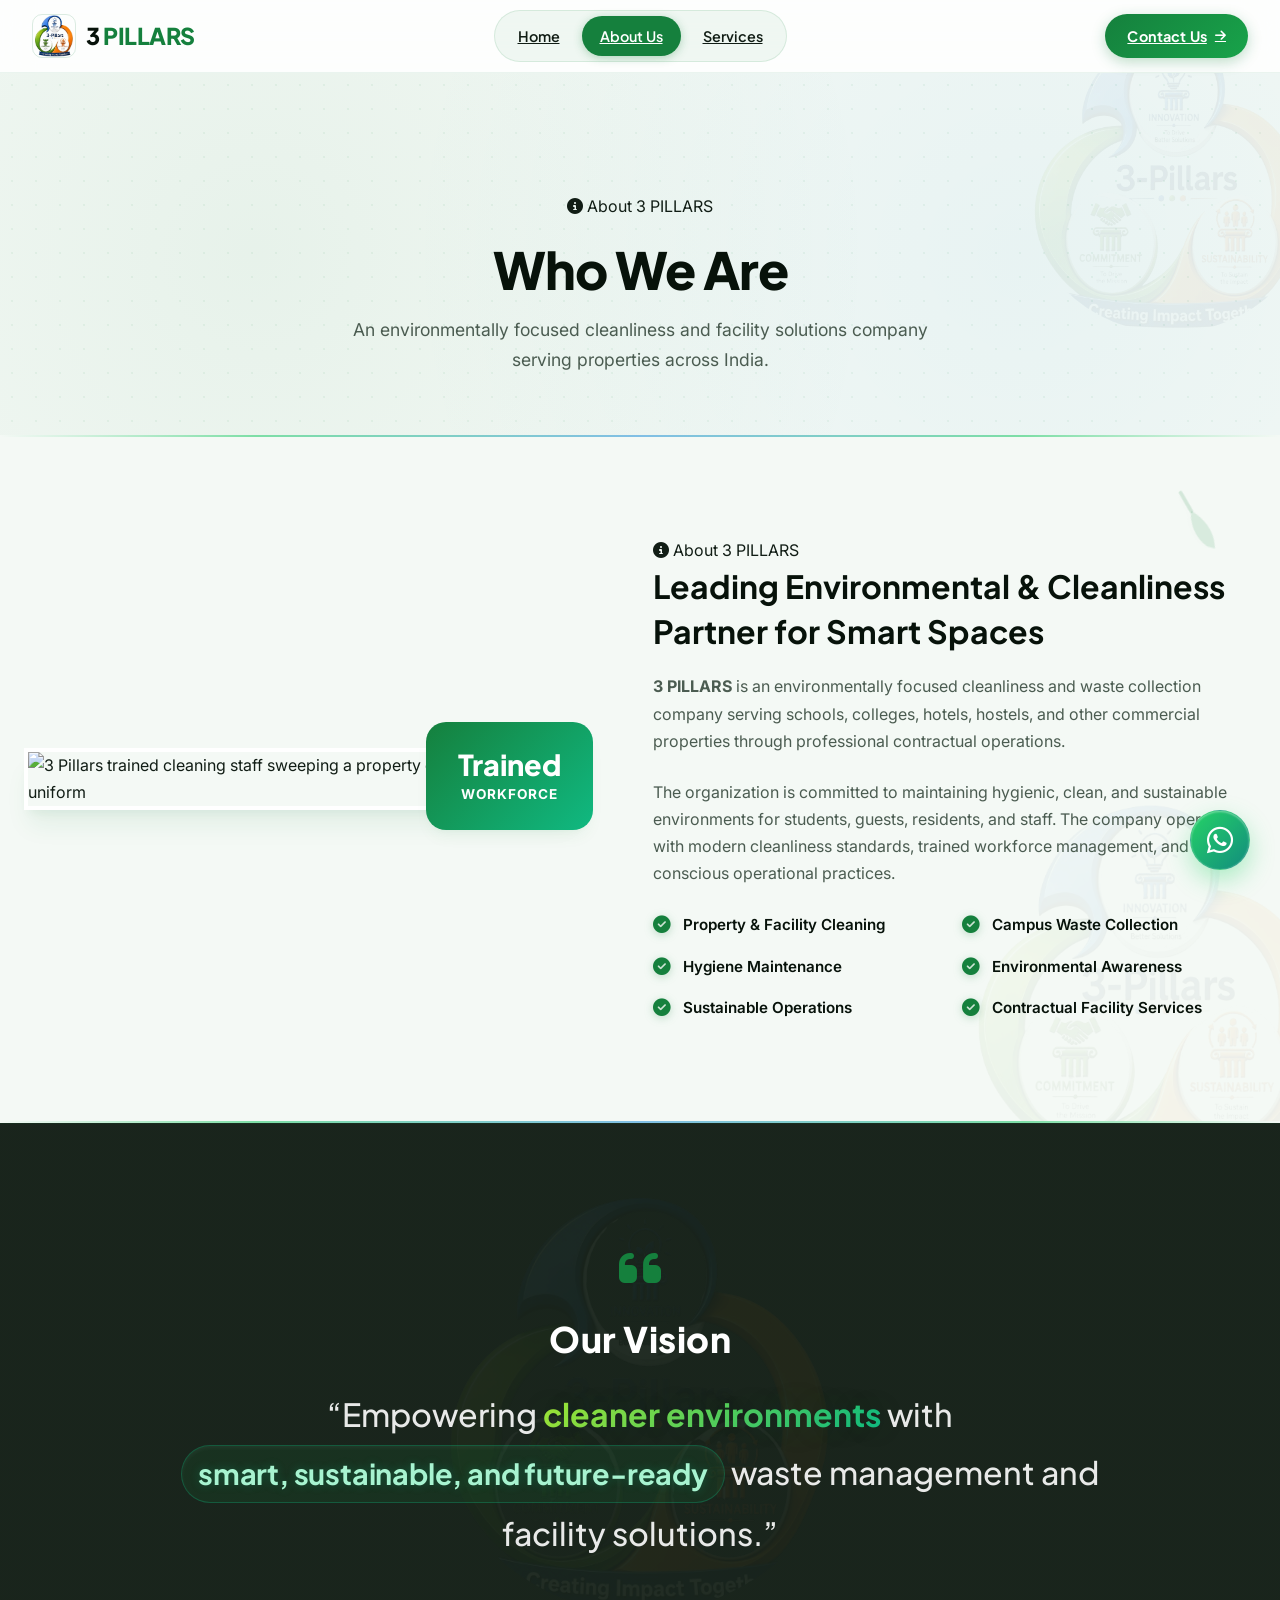
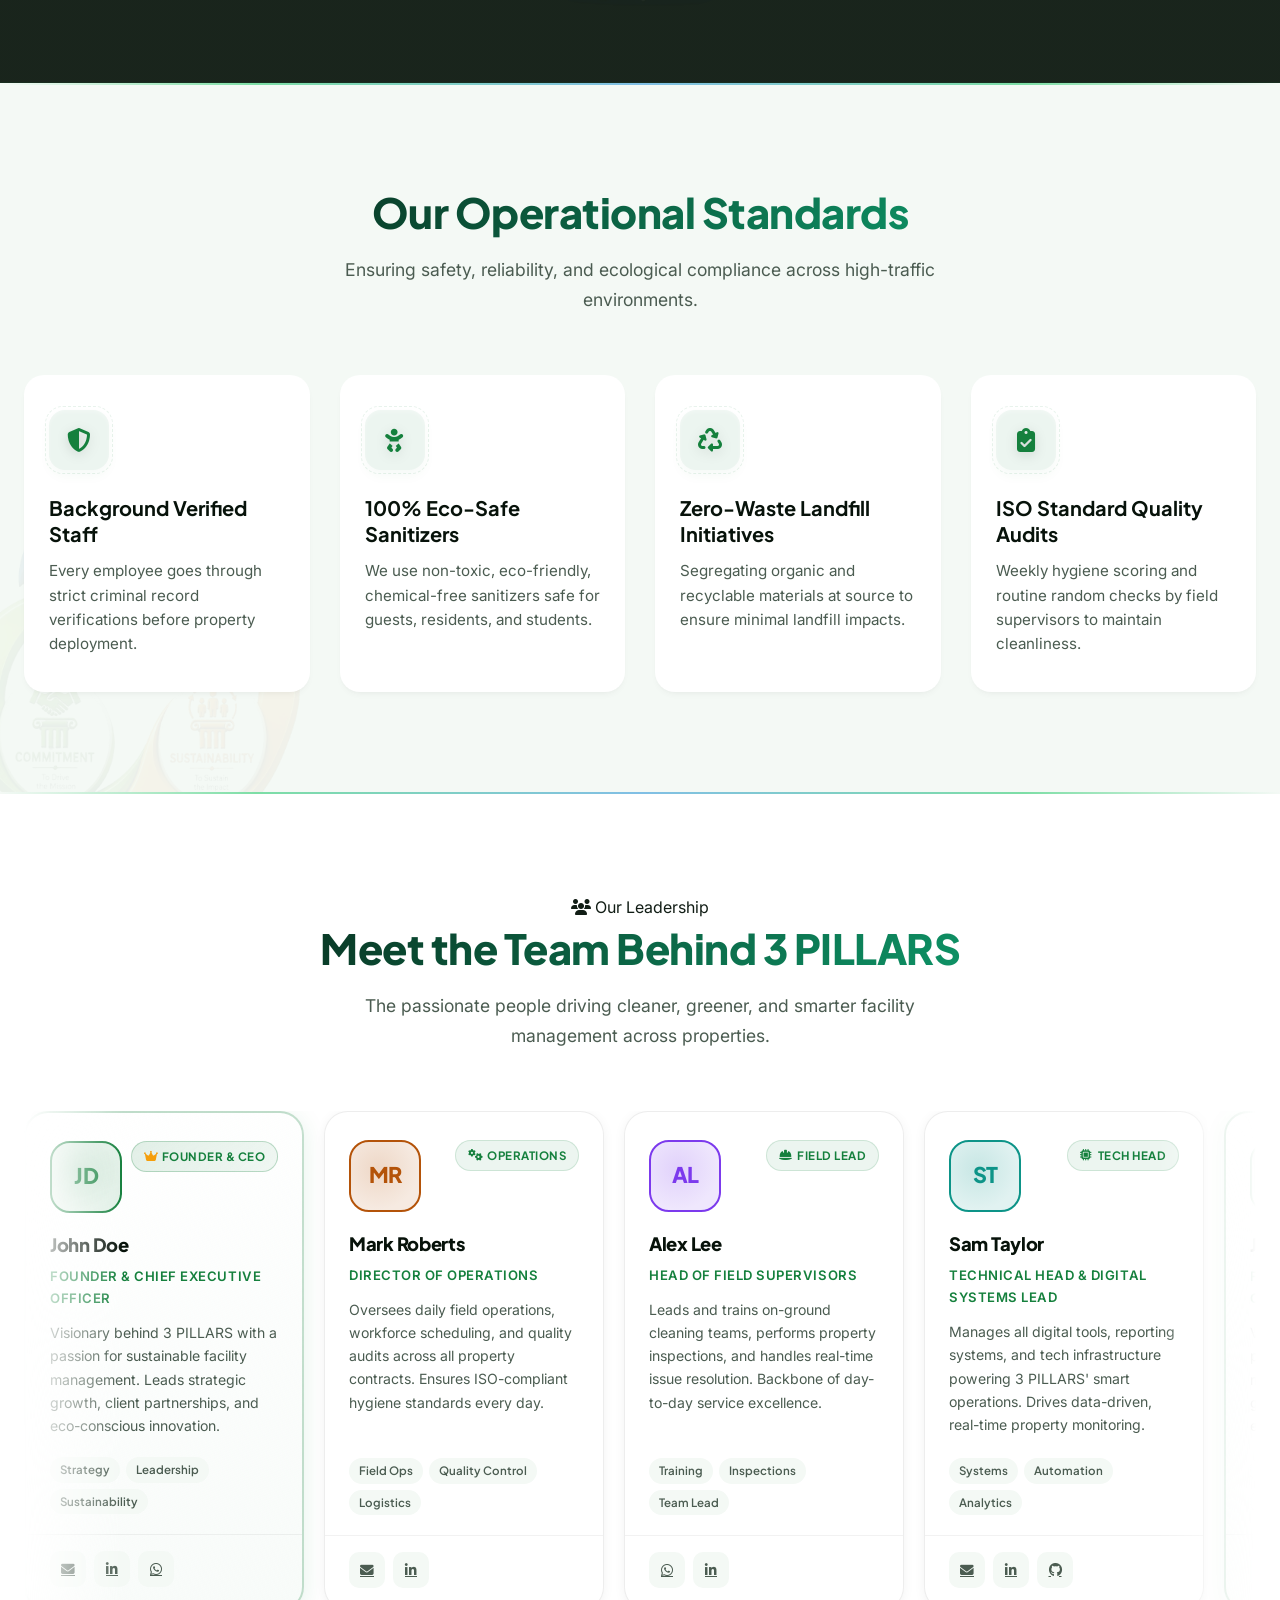
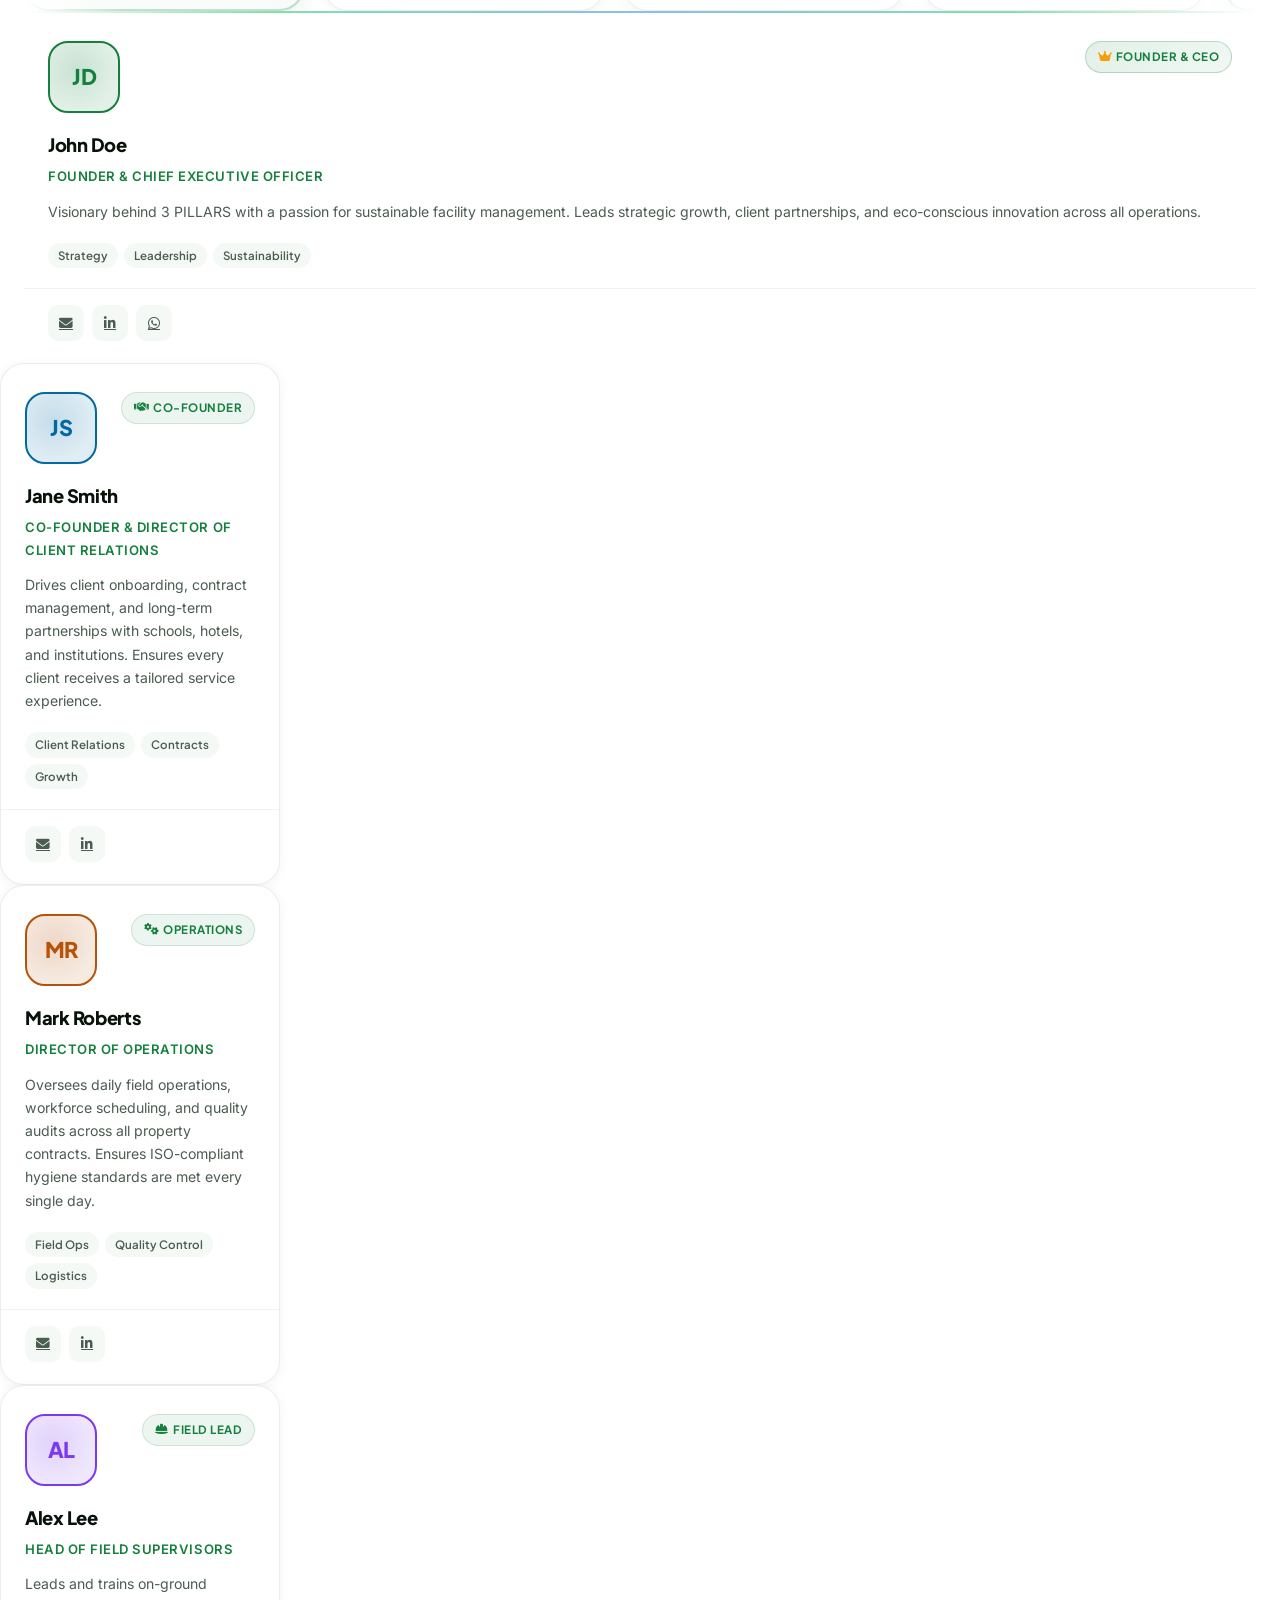
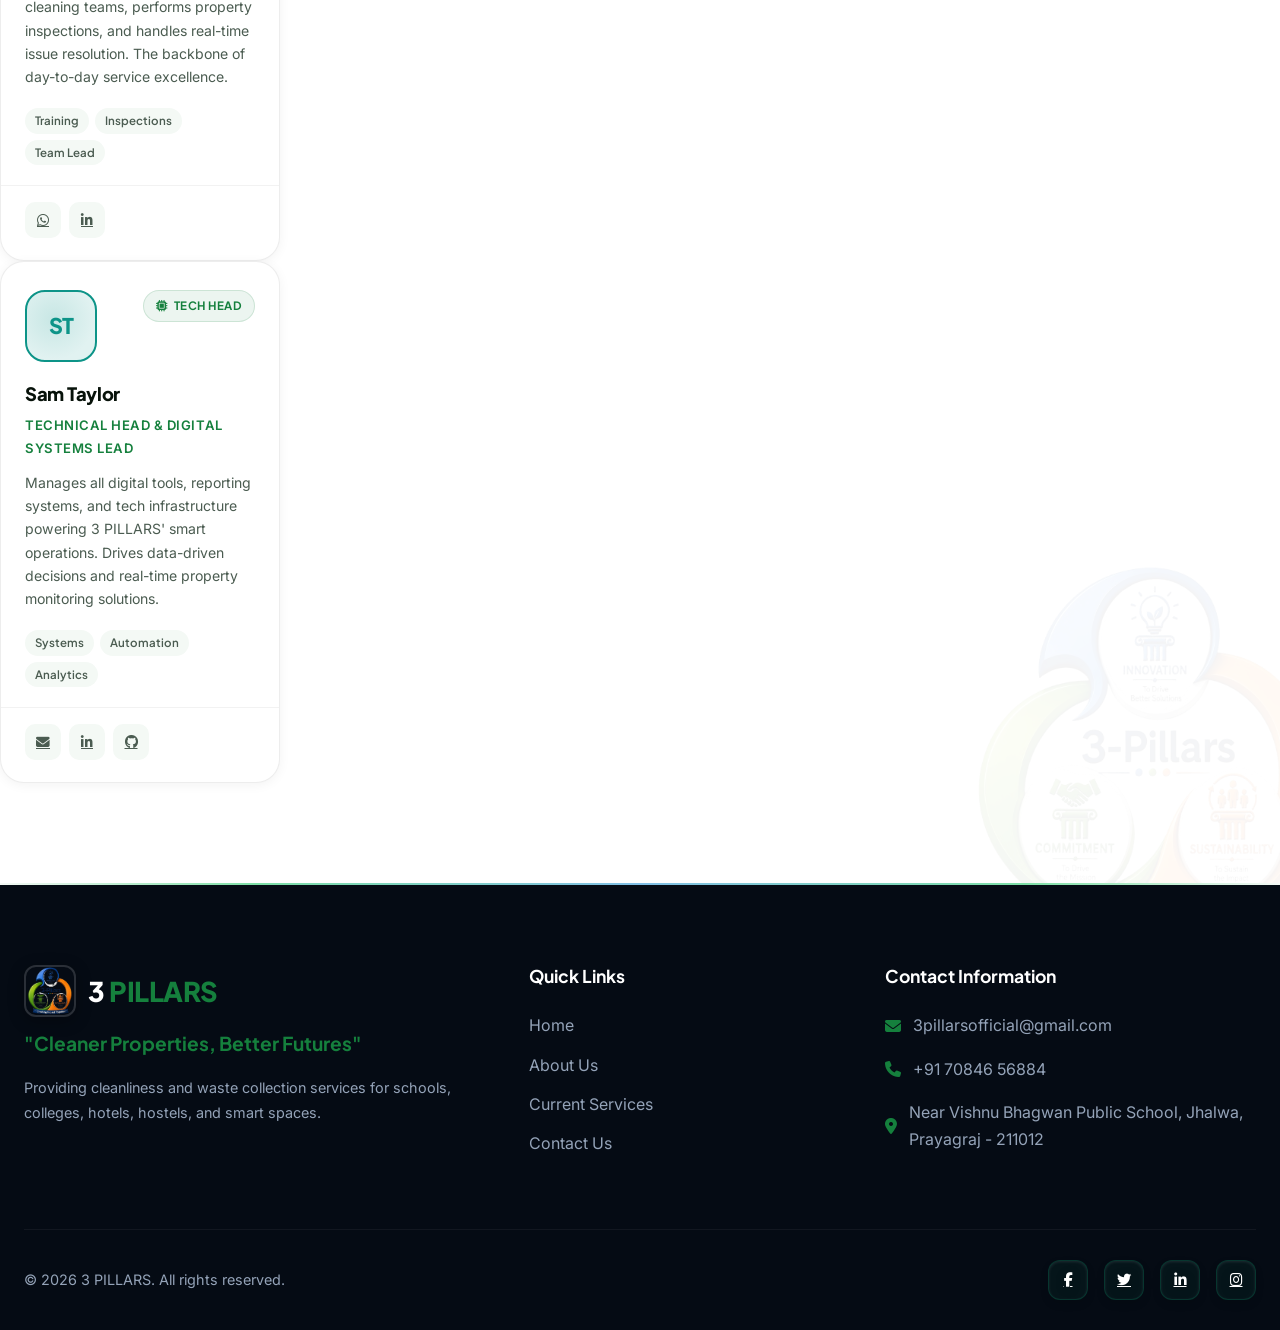
==== commit 3d1e64c6: "Refactor navbar; add mobile drawer, team & marquees Refactors the site header/navigation into a 3-co" ====
--- a/about.html
+++ b/about.html
@@ -14,22 +14,32 @@
 
     <!-- Header -->
     <header>
-        <div class="container nav-container">
+        <div class="nav-container">
             <nav>
-                <div class="logo-container">
+                <a href="index.html" class="logo-container">
                     <img src="assets/logo.jpeg" alt="3 PILLARS Logo">
                     <span class="logo-text">3 <span>PILLARS</span></span>
-                </div>
-                <div class="nav-links">
+                </a>
+                <div class="nav-pill">
                     <a href="index.html">Home</a>
                     <a href="about.html" class="nav-active">About Us</a>
-                    <a href="services.html">Current Services</a>
-                    <a href="contact.html" class="btn-nav">Contact Us</a>
-                </div>
-                <button class="nav-toggle" id="navToggle" aria-label="Toggle Navigation">
-                    <i class="fas fa-bars"></i>
-                </button>
+                    <a href="services.html">Services</a>
+                </div>
+                <div class="nav-right">
+                    <a href="contact.html" class="btn-nav">Contact Us <i class="fas fa-arrow-right"></i></a>
+                    <button class="nav-toggle" id="navToggle" aria-label="Toggle Navigation">
+                        <span></span><span></span><span></span>
+                    </button>
+                </div>
             </nav>
+        </div>
+        <div class="nav-drawer" id="navDrawer">
+            <div class="nav-drawer-inner">
+                <a href="index.html">Home</a>
+                <a href="about.html" class="nav-active">About Us</a>
+                <a href="services.html">Services</a>
+                <a href="contact.html" class="btn-nav">Contact Us</a>
+            </div>
         </div>
     </header>
 
@@ -130,12 +140,344 @@
 
     <div class="section-divider"></div>
 
-    <!-- Footer -->
+    <!-- Meet the Team -->
+    <section class="team-section section">
+        <div class="container">
+            <div class="section-title">
+                <div class="hero-tag"><i class="fas fa-users"></i> Our Leadership</div>
+                <h2>Meet the Team Behind 3 PILLARS</h2>
+                <p>The passionate people driving cleaner, greener, and smarter facility management across properties.</p>
+            </div>
+
+        <!-- Team Marquee -->
+        <div class="marquee-wrapper team-marquee">
+            <div class="marquee-track">
+
+                <!-- ── Original set ── -->
+
+                <!-- Founder -->
+                <div class="team-card team-card--founder">
+                    <div class="team-card-top">
+                        <div class="team-avatar" style="--av-color: #15803d; --av-bg: rgba(21,128,61,0.12);">
+                            <span>JD</span>
+                        </div>
+                        <div class="team-badge founder-badge">
+                            <i class="fas fa-crown"></i> Founder & CEO
+                        </div>
+                    </div>
+                    <div class="team-card-body">
+                        <h3>John Doe</h3>
+                        <p class="team-role">Founder &amp; Chief Executive Officer</p>
+                        <p class="team-bio">Visionary behind 3 PILLARS with a passion for sustainable facility management. Leads strategic growth, client partnerships, and eco-conscious innovation.</p>
+                        <div class="team-tags"><span>Strategy</span><span>Leadership</span><span>Sustainability</span></div>
+                    </div>
+                    <div class="team-card-footer">
+                        <a href="mailto:3pillarsofficial@gmail.com" class="team-social" aria-label="Email"><i class="fas fa-envelope"></i></a>
+                        <a href="#" class="team-social" aria-label="LinkedIn"><i class="fab fa-linkedin-in"></i></a>
+                        <a href="https://wa.me/917084656884" class="team-social" aria-label="WhatsApp"><i class="fab fa-whatsapp"></i></a>
+                    </div>
+                </div>
+
+                <!-- Operations Director -->
+                <div class="team-card">
+                    <div class="team-card-top">
+                        <div class="team-avatar" style="--av-color: #b45309; --av-bg: rgba(180,83,9,0.12);">
+                            <span>MR</span>
+                        </div>
+                        <div class="team-badge"><i class="fas fa-gears"></i> Operations</div>
+                    </div>
+                    <div class="team-card-body">
+                        <h3>Mark Roberts</h3>
+                        <p class="team-role">Director of Operations</p>
+                        <p class="team-bio">Oversees daily field operations, workforce scheduling, and quality audits across all property contracts. Ensures ISO-compliant hygiene standards every day.</p>
+                        <div class="team-tags"><span>Field Ops</span><span>Quality Control</span><span>Logistics</span></div>
+                    </div>
+                    <div class="team-card-footer">
+                        <a href="mailto:3pillarsofficial@gmail.com" class="team-social" aria-label="Email"><i class="fas fa-envelope"></i></a>
+                        <a href="#" class="team-social" aria-label="LinkedIn"><i class="fab fa-linkedin-in"></i></a>
+                    </div>
+                </div>
+
+                <!-- Field Lead -->
+                <div class="team-card">
+                    <div class="team-card-top">
+                        <div class="team-avatar" style="--av-color: #7c3aed; --av-bg: rgba(124,58,237,0.12);">
+                            <span>AL</span>
+                        </div>
+                        <div class="team-badge"><i class="fas fa-hard-hat"></i> Field Lead</div>
+                    </div>
+                    <div class="team-card-body">
+                        <h3>Alex Lee</h3>
+                        <p class="team-role">Head of Field Supervisors</p>
+                        <p class="team-bio">Leads and trains on-ground cleaning teams, performs property inspections, and handles real-time issue resolution. Backbone of day-to-day service excellence.</p>
+                        <div class="team-tags"><span>Training</span><span>Inspections</span><span>Team Lead</span></div>
+                    </div>
+                    <div class="team-card-footer">
+                        <a href="https://wa.me/917084656884" class="team-social" aria-label="WhatsApp"><i class="fab fa-whatsapp"></i></a>
+                        <a href="#" class="team-social" aria-label="LinkedIn"><i class="fab fa-linkedin-in"></i></a>
+                    </div>
+                </div>
+
+                <!-- Technical Head -->
+                <div class="team-card">
+                    <div class="team-card-top">
+                        <div class="team-avatar" style="--av-color: #0d9488; --av-bg: rgba(13,148,136,0.12);">
+                            <span>ST</span>
+                        </div>
+                        <div class="team-badge"><i class="fas fa-microchip"></i> Tech Head</div>
+                    </div>
+                    <div class="team-card-body">
+                        <h3>Sam Taylor</h3>
+                        <p class="team-role">Technical Head &amp; Digital Systems Lead</p>
+                        <p class="team-bio">Manages all digital tools, reporting systems, and tech infrastructure powering 3 PILLARS' smart operations. Drives data-driven, real-time property monitoring.</p>
+                        <div class="team-tags"><span>Systems</span><span>Automation</span><span>Analytics</span></div>
+                    </div>
+                    <div class="team-card-footer">
+                        <a href="mailto:3pillarsofficial@gmail.com" class="team-social" aria-label="Email"><i class="fas fa-envelope"></i></a>
+                        <a href="#" class="team-social" aria-label="LinkedIn"><i class="fab fa-linkedin-in"></i></a>
+                        <a href="#" class="team-social" aria-label="GitHub"><i class="fab fa-github"></i></a>
+                    </div>
+                </div>
+
+                <!-- ── Duplicate set for seamless loop ── -->
+
+                <!-- Founder (dup) -->
+                <div class="team-card team-card--founder">
+                    <div class="team-card-top">
+                        <div class="team-avatar" style="--av-color: #15803d; --av-bg: rgba(21,128,61,0.12);">
+                            <span>JD</span>
+                        </div>
+                        <div class="team-badge founder-badge">
+                            <i class="fas fa-crown"></i> Founder & CEO
+                        </div>
+                    </div>
+                    <div class="team-card-body">
+                        <h3>John Doe</h3>
+                        <p class="team-role">Founder &amp; Chief Executive Officer</p>
+                        <p class="team-bio">Visionary behind 3 PILLARS with a passion for sustainable facility management. Leads strategic growth, client partnerships, and eco-conscious innovation.</p>
+                        <div class="team-tags"><span>Strategy</span><span>Leadership</span><span>Sustainability</span></div>
+                    </div>
+                    <div class="team-card-footer">
+                        <a href="mailto:3pillarsofficial@gmail.com" class="team-social" aria-label="Email"><i class="fas fa-envelope"></i></a>
+                        <a href="#" class="team-social" aria-label="LinkedIn"><i class="fab fa-linkedin-in"></i></a>
+                        <a href="https://wa.me/917084656884" class="team-social" aria-label="WhatsApp"><i class="fab fa-whatsapp"></i></a>
+                    </div>
+                </div>
+
+                <!-- Operations Director (dup) -->
+                <div class="team-card">
+                    <div class="team-card-top">
+                        <div class="team-avatar" style="--av-color: #b45309; --av-bg: rgba(180,83,9,0.12);">
+                            <span>MR</span>
+                        </div>
+                        <div class="team-badge"><i class="fas fa-gears"></i> Operations</div>
+                    </div>
+                    <div class="team-card-body">
+                        <h3>Mark Roberts</h3>
+                        <p class="team-role">Director of Operations</p>
+                        <p class="team-bio">Oversees daily field operations, workforce scheduling, and quality audits across all property contracts. Ensures ISO-compliant hygiene standards every day.</p>
+                        <div class="team-tags"><span>Field Ops</span><span>Quality Control</span><span>Logistics</span></div>
+                    </div>
+                    <div class="team-card-footer">
+                        <a href="mailto:3pillarsofficial@gmail.com" class="team-social" aria-label="Email"><i class="fas fa-envelope"></i></a>
+                        <a href="#" class="team-social" aria-label="LinkedIn"><i class="fab fa-linkedin-in"></i></a>
+                    </div>
+                </div>
+
+                <!-- Field Lead (dup) -->
+                <div class="team-card">
+                    <div class="team-card-top">
+                        <div class="team-avatar" style="--av-color: #7c3aed; --av-bg: rgba(124,58,237,0.12);">
+                            <span>AL</span>
+                        </div>
+                        <div class="team-badge"><i class="fas fa-hard-hat"></i> Field Lead</div>
+                    </div>
+                    <div class="team-card-body">
+                        <h3>Alex Lee</h3>
+                        <p class="team-role">Head of Field Supervisors</p>
+                        <p class="team-bio">Leads and trains on-ground cleaning teams, performs property inspections, and handles real-time issue resolution. Backbone of day-to-day service excellence.</p>
+                        <div class="team-tags"><span>Training</span><span>Inspections</span><span>Team Lead</span></div>
+                    </div>
+                    <div class="team-card-footer">
+                        <a href="https://wa.me/917084656884" class="team-social" aria-label="WhatsApp"><i class="fab fa-whatsapp"></i></a>
+                        <a href="#" class="team-social" aria-label="LinkedIn"><i class="fab fa-linkedin-in"></i></a>
+                    </div>
+                </div>
+
+                <!-- Technical Head (dup) -->
+                <div class="team-card">
+                    <div class="team-card-top">
+                        <div class="team-avatar" style="--av-color: #0d9488; --av-bg: rgba(13,148,136,0.12);">
+                            <span>ST</span>
+                        </div>
+                        <div class="team-badge"><i class="fas fa-microchip"></i> Tech Head</div>
+                    </div>
+                    <div class="team-card-body">
+                        <h3>Sam Taylor</h3>
+                        <p class="team-role">Technical Head &amp; Digital Systems Lead</p>
+                        <p class="team-bio">Manages all digital tools, reporting systems, and tech infrastructure powering 3 PILLARS' smart operations. Drives data-driven, real-time property monitoring.</p>
+                        <div class="team-tags"><span>Systems</span><span>Automation</span><span>Analytics</span></div>
+                    </div>
+                    <div class="team-card-footer">
+                        <a href="mailto:3pillarsofficial@gmail.com" class="team-social" aria-label="Email"><i class="fas fa-envelope"></i></a>
+                        <a href="#" class="team-social" aria-label="LinkedIn"><i class="fab fa-linkedin-in"></i></a>
+                        <a href="#" class="team-social" aria-label="GitHub"><i class="fab fa-github"></i></a>
+                    </div>
+                </div>
+
+            </div><!-- /.marquee-track -->
+        </div><!-- /.marquee-wrapper -->
+
+
+    <div class="section-divider"></div>
+
+
+                    <div class="team-card-top">
+                        <div class="team-avatar" style="--av-color: #15803d; --av-bg: rgba(21,128,61,0.12);">
+                            <span>JD</span>
+                        </div>
+                        <div class="team-badge founder-badge">
+                            <i class="fas fa-crown"></i> Founder & CEO
+                        </div>
+                    </div>
+                    <div class="team-card-body">
+                        <h3>John Doe</h3>
+                        <p class="team-role">Founder &amp; Chief Executive Officer</p>
+                        <p class="team-bio">Visionary behind 3 PILLARS with a passion for sustainable facility management. Leads strategic growth, client partnerships, and eco-conscious innovation across all operations.</p>
+                        <div class="team-tags">
+                            <span>Strategy</span>
+                            <span>Leadership</span>
+                            <span>Sustainability</span>
+                        </div>
+                    </div>
+                    <div class="team-card-footer">
+                        <a href="mailto:3pillarsofficial@gmail.com" class="team-social" aria-label="Email"><i class="fas fa-envelope"></i></a>
+                        <a href="#" class="team-social" aria-label="LinkedIn"><i class="fab fa-linkedin-in"></i></a>
+                        <a href="https://wa.me/917084656884" class="team-social" aria-label="WhatsApp"><i class="fab fa-whatsapp"></i></a>
+                    </div>
+                </div>
+
+                <!-- Co-Founder -->
+                <div class="team-card">
+                    <div class="team-card-top">
+                        <div class="team-avatar" style="--av-color: #0369a1; --av-bg: rgba(3,105,161,0.12);">
+                            <span>JS</span>
+                        </div>
+                        <div class="team-badge">
+                            <i class="fas fa-handshake"></i> Co-Founder
+                        </div>
+                    </div>
+                    <div class="team-card-body">
+                        <h3>Jane Smith</h3>
+                        <p class="team-role">Co-Founder &amp; Director of Client Relations</p>
+                        <p class="team-bio">Drives client onboarding, contract management, and long-term partnerships with schools, hotels, and institutions. Ensures every client receives a tailored service experience.</p>
+                        <div class="team-tags">
+                            <span>Client Relations</span>
+                            <span>Contracts</span>
+                            <span>Growth</span>
+                        </div>
+                    </div>
+                    <div class="team-card-footer">
+                        <a href="mailto:3pillarsofficial@gmail.com" class="team-social" aria-label="Email"><i class="fas fa-envelope"></i></a>
+                        <a href="#" class="team-social" aria-label="LinkedIn"><i class="fab fa-linkedin-in"></i></a>
+                    </div>
+                </div>
+
+                <!-- Operations Director -->
+                <div class="team-card">
+                    <div class="team-card-top">
+                        <div class="team-avatar" style="--av-color: #b45309; --av-bg: rgba(180,83,9,0.12);">
+                            <span>MR</span>
+                        </div>
+                        <div class="team-badge">
+                            <i class="fas fa-gears"></i> Operations
+                        </div>
+                    </div>
+                    <div class="team-card-body">
+                        <h3>Mark Roberts</h3>
+                        <p class="team-role">Director of Operations</p>
+                        <p class="team-bio">Oversees daily field operations, workforce scheduling, and quality audits across all property contracts. Ensures ISO-compliant hygiene standards are met every single day.</p>
+                        <div class="team-tags">
+                            <span>Field Ops</span>
+                            <span>Quality Control</span>
+                            <span>Logistics</span>
+                        </div>
+                    </div>
+                    <div class="team-card-footer">
+                        <a href="mailto:3pillarsofficial@gmail.com" class="team-social" aria-label="Email"><i class="fas fa-envelope"></i></a>
+                        <a href="#" class="team-social" aria-label="LinkedIn"><i class="fab fa-linkedin-in"></i></a>
+                    </div>
+                </div>
+
+                <!-- Field Supervisor Lead -->
+                <div class="team-card">
+                    <div class="team-card-top">
+                        <div class="team-avatar" style="--av-color: #7c3aed; --av-bg: rgba(124,58,237,0.12);">
+                            <span>AL</span>
+                        </div>
+                        <div class="team-badge">
+                            <i class="fas fa-hard-hat"></i> Field Lead
+                        </div>
+                    </div>
+                    <div class="team-card-body">
+                        <h3>Alex Lee</h3>
+                        <p class="team-role">Head of Field Supervisors</p>
+                        <p class="team-bio">Leads and trains on-ground cleaning teams, performs property inspections, and handles real-time issue resolution. The backbone of day-to-day service excellence.</p>
+                        <div class="team-tags">
+                            <span>Training</span>
+                            <span>Inspections</span>
+                            <span>Team Lead</span>
+                        </div>
+                    </div>
+                    <div class="team-card-footer">
+                        <a href="https://wa.me/917084656884" class="team-social" aria-label="WhatsApp"><i class="fab fa-whatsapp"></i></a>
+                        <a href="#" class="team-social" aria-label="LinkedIn"><i class="fab fa-linkedin-in"></i></a>
+                    </div>
+                </div>
+
+
+                <!-- Technical Head -->
+                <div class="team-card">
+                    <div class="team-card-top">
+                        <div class="team-avatar" style="--av-color: #0d9488; --av-bg: rgba(13,148,136,0.12);">
+                            <span>ST</span>
+                        </div>
+                        <div class="team-badge">
+                            <i class="fas fa-microchip"></i> Tech Head
+                        </div>
+                    </div>
+                    <div class="team-card-body">
+                        <h3>Sam Taylor</h3>
+                        <p class="team-role">Technical Head &amp; Digital Systems Lead</p>
+                        <p class="team-bio">Manages all digital tools, reporting systems, and tech infrastructure powering 3 PILLARS' smart operations. Drives data-driven decisions and real-time property monitoring solutions.</p>
+                        <div class="team-tags">
+                            <span>Systems</span>
+                            <span>Automation</span>
+                            <span>Analytics</span>
+                        </div>
+                    </div>
+                    <div class="team-card-footer">
+                        <a href="mailto:3pillarsofficial@gmail.com" class="team-social" aria-label="Email"><i class="fas fa-envelope"></i></a>
+                        <a href="#" class="team-social" aria-label="LinkedIn"><i class="fab fa-linkedin-in"></i></a>
+                        <a href="#" class="team-social" aria-label="GitHub"><i class="fab fa-github"></i></a>
+                    </div>
+                </div>
+
+            </div><!-- /.team-grid -->
+
+        </div>
+    </section>
+
+    <div class="section-divider"></div>
+
     <footer>
         <div class="container">
             <div class="footer-top">
                 <div class="footer-brand">
-                    <h2>3 PILLARS</h2>
+                    <div class="footer-logo">
+                        <img src="assets/logo.jpeg" alt="3 PILLARS Logo">
+                        <span class="footer-logo-text">3 <span>PILLARS</span></span>
+                    </div>
                     <p class="footer-tagline">"Cleaner Properties, Better Futures"</p>
                     <p style="margin-top: 16px; font-size: 0.9rem;">Providing cleanliness and waste collection services for schools, colleges, hotels, hostels, and smart spaces.</p>
                 </div>
@@ -178,15 +520,15 @@
             document.querySelector('header').classList.toggle('scrolled', window.scrollY > 50);
         });
         const navToggle = document.getElementById('navToggle');
-        const navLinks = document.querySelector('.nav-links');
+        const navDrawer = document.getElementById('navDrawer');
         navToggle.addEventListener('click', () => {
-            navLinks.classList.toggle('active');
-            navToggle.querySelector('i').className = navLinks.classList.contains('active') ? 'fas fa-xmark' : 'fas fa-bars';
+            navDrawer.classList.toggle('active');
+            navToggle.classList.toggle('open');
         });
-        document.querySelectorAll('.nav-links a').forEach(link => {
+        document.querySelectorAll('.nav-drawer-inner a').forEach(link => {
             link.addEventListener('click', () => {
-                navLinks.classList.remove('active');
-                navToggle.querySelector('i').className = 'fas fa-bars';
+                navDrawer.classList.remove('active');
+                navToggle.classList.remove('open');
             });
         });
     </script>
--- a/style.css
+++ b/style.css
@@ -62,227 +62,299 @@
 }
 
 /* Header & Nav */
-/* ── Header ─────────────────────────────────────────────────────────── */
+/* ═══════════════════════════════════════════════════════════════════════
+   NAVBAR — 3-column: Logo | Frosted-pill links | CTA + Hamburger
+   ═══════════════════════════════════════════════════════════════════════ */
+
 header {
   position: sticky;
   top: 0;
   z-index: 1000;
-  background: transparent;
   transition: all 0.4s cubic-bezier(0.16, 1, 0.3, 1);
 }
 
-/* ── Nav Container — this is the actual visible bar ─────────────────── */
+/* ── Nav Container ───────────────────────────────────────────────────── */
 .nav-container {
+  background: rgba(255, 255, 255, 0.82);
+  backdrop-filter: blur(16px);
+  -webkit-backdrop-filter: blur(16px);
+  border-bottom: 1px solid rgba(21, 128, 61, 0.08);
+  transition: all 0.4s cubic-bezier(0.16, 1, 0.3, 1);
+  position: relative;
+  z-index: 1001;
+}
+
+/* Floating pill effect on scroll — desktop only */
+@media (min-width: 769px) {
+  header.scrolled .nav-container {
+    background: rgba(255, 255, 255, 0.92);
+    border-bottom: none;
+    box-shadow: 0 4px 30px rgba(0, 0, 0, 0.08);
+  }
+}
+
+/* ── Nav Row ─────────────────────────────────────────────────────────── */
+nav {
+  display: grid;
+  grid-template-columns: 1fr auto 1fr;
+  align-items: center;
+  height: 72px;
   max-width: 1280px;
   margin: 0 auto;
-  padding: 0 24px;
-  background: rgba(255, 255, 255, 0.75);
-  backdrop-filter: blur(14px);
-  -webkit-backdrop-filter: blur(14px);
-  border-bottom: 1px solid var(--glass-border);
-  transition: all 0.4s cubic-bezier(0.16, 1, 0.3, 1);
-}
-
-/* Floating pill on scroll — desktop only */
-@media (min-width: 769px) {
-  header.scrolled .nav-container {
-    max-width: 1160px;
-    margin: 10px auto 0;
-    padding: 0 32px;
-    border-radius: 100px;
-    background: rgba(255, 255, 255, 0.88);
-    backdrop-filter: blur(20px);
-    -webkit-backdrop-filter: blur(20px);
-    border: 1px solid rgba(21, 128, 61, 0.12);
-    box-shadow: 0 8px 32px rgba(0, 0, 0, 0.08), 0 1px 1px rgba(255, 255, 255, 0.9) inset;
-  }
-}
-
-nav {
-  display: flex;
-  justify-content: space-between;
-  align-items: center;
-  height: 68px;
-  width: 100%;
-}
-
-
+  padding: 0 32px;
+  gap: 16px;
+}
+
+/* ── Logo ────────────────────────────────────────────────────────────── */
 .logo-container {
   display: flex;
   align-items: center;
-  gap: 12px;
-  cursor: pointer;
+  gap: 10px;
+  text-decoration: none;
+  width: fit-content;
 }
 
 .logo-container img {
-  height: 48px;
-  width: auto;
-  border-radius: 8px;
-  transition: transform 0.5s cubic-bezier(0.175, 0.885, 0.32, 1.275);
+  height: 44px;
+  width: 44px;
+  object-fit: cover;
+  border-radius: 10px;
+  border: 1.5px solid rgba(21, 128, 61, 0.15);
+  transition: transform 0.4s cubic-bezier(0.175, 0.885, 0.32, 1.275),
+              box-shadow 0.3s ease;
 }
 
 .logo-container:hover img {
-  transform: scale(1.08) rotate(5deg);
+  transform: rotate(-6deg) scale(1.08);
+  box-shadow: 0 6px 16px rgba(21, 128, 61, 0.2);
 }
 
 .logo-text {
   font-family: 'Plus Jakarta Sans', sans-serif;
-  font-size: 1.6rem;
+  font-size: 1.45rem;
   font-weight: 800;
   color: var(--dark);
   letter-spacing: -0.5px;
-  transition: all 0.3s ease;
-}
-
-.logo-text span {
+  white-space: nowrap;
+}
+
+.logo-text span { color: var(--primary-green); }
+
+/* ── Center Pill ─────────────────────────────────────────────────────── */
+.nav-pill {
+  display: flex;
+  align-items: center;
+  gap: 4px;
+  background: rgba(21, 128, 61, 0.06);
+  border: 1px solid rgba(21, 128, 61, 0.12);
+  border-radius: 100px;
+  padding: 5px;
+}
+
+.nav-pill a {
+  font-family: 'Plus Jakarta Sans', sans-serif;
+  font-size: 0.9rem;
+  font-weight: 600;
+  color: var(--text-dark);
+  padding: 8px 18px;
+  border-radius: 100px;
+  transition: all 0.25s ease;
+  outline: none;
+  -webkit-tap-highlight-color: transparent;
+  white-space: nowrap;
+}
+
+.nav-pill a:hover {
+  background: rgba(21, 128, 61, 0.08);
   color: var(--primary-green);
 }
 
-.logo-container:hover .logo-text {
-  letter-spacing: 0px;
-}
-
-.nav-links {
-  display: flex;
-  align-items: center;
-  gap: 36px;          /* gap between text links */
-}
-
-/* Push the Contact Us button away from the last text link */
-.nav-links .btn-nav {
-  margin-left: 8px;
-}
-
-.nav-links a {
+.nav-pill a.nav-active {
+  background: var(--primary-green);
+  color: #fff;
+  box-shadow: 0 2px 10px rgba(21, 128, 61, 0.3);
+}
+
+.nav-pill a:focus-visible {
+  outline: 2px solid var(--primary-green);
+  outline-offset: 2px;
+}
+
+/* ── Right Side: CTA + Hamburger ─────────────────────────────────────── */
+.nav-right {
+  display: flex;
+  align-items: center;
+  justify-content: flex-end;
+  gap: 12px;
+}
+
+/* ── Contact CTA Button ──────────────────────────────────────────────── */
+.btn-nav {
+  display: inline-flex;
+  align-items: center;
+  gap: 8px;
+  background: linear-gradient(135deg, var(--primary-green) 0%, #18a34a 100%);
+  color: #fff !important;
+  padding: 10px 22px;
+  border-radius: 50px;
   font-family: 'Plus Jakarta Sans', sans-serif;
-  font-weight: 600;
-  font-size: 0.95rem;
-  color: var(--text-dark);
-  transition: all 0.3s ease;
-  position: relative;
-  outline: none;           /* remove browser default focus ring on click */
-  -webkit-tap-highlight-color: transparent;
-}
-
-/* Restore focus ring only for keyboard navigation */
-.nav-links a:focus-visible {
-  outline: 2px solid var(--primary-green);
-  outline-offset: 4px;
-  border-radius: 4px;
-}
-
-.nav-links a:not(.btn-nav)::after {
-  content: '';
-  position: absolute;
-  bottom: -6px;
-  left: 50%;
-  width: 0;
-  height: 2.5px;
-  background: linear-gradient(90deg, var(--primary-green), var(--primary-blue));
-  transition: width 0.35s cubic-bezier(0.16, 1, 0.3, 1), left 0.35s cubic-bezier(0.16, 1, 0.3, 1);
-  border-radius: 2px;
-}
-
-.nav-links a:not(.btn-nav):hover::after {
-  width: 100%;
-  left: 0;
-}
-
-.nav-links a:hover {
-  color: var(--primary-green);
-}
-
-.nav-status-badge {
-  display: flex;
-  align-items: center;
-  gap: 6px;
-  padding: 6px 14px;
-  background: rgba(34, 197, 94, 0.06);
-  border: 1px solid rgba(34, 197, 94, 0.15);
-  border-radius: 20px;
-  font-family: 'Plus Jakarta Sans', sans-serif;
-  font-size: 0.8rem;
-  font-weight: 700;
-  color: var(--primary-green);
-  user-select: none;
-}
-
-.nav-status-badge .status-dot {
-  width: 6px;
-  height: 6px;
-  background-color: var(--primary-green);
-  border-radius: 50%;
-  animation: pulsePin 1.5s infinite;
-}
-
-.btn-nav {
-  background: linear-gradient(135deg, var(--primary-green) 0%, #1a9e4a 100%);
-  color: var(--white) !important;
-  padding: 11px 28px;
-  border-radius: 50px;
-  font-size: 0.92rem;
+  font-size: 0.9rem;
   font-weight: 700;
   letter-spacing: 0.01em;
-  box-shadow: 0 4px 14px rgba(21, 128, 61, 0.25);
+  white-space: nowrap;
+  flex-shrink: 0;
   position: relative;
   overflow: hidden;
-  white-space: nowrap;      /* never wraps onto 2 lines */
-  flex-shrink: 0;           /* never gets squeezed */
+  box-shadow: 0 4px 14px rgba(21, 128, 61, 0.28);
   transition: transform 0.3s ease, box-shadow 0.3s ease;
-}
-
-/* active state: keep white text, never show underline */
-.btn-nav.nav-active {
-  background: linear-gradient(135deg, var(--primary-green) 0%, #1a9e4a 100%) !important;
-  color: var(--white) !important;
-  font-weight: 700;
-}
-
-.btn-nav::after {
-  display: none !important; /* suppress the underline pseudo-element */
-}
+  outline: none;
+  -webkit-tap-highlight-color: transparent;
+}
+
+.btn-nav i {
+  font-size: 0.78rem;
+  transition: transform 0.3s ease;
+}
+
+.btn-nav:hover {
+  transform: translateY(-2px);
+  box-shadow: 0 8px 22px rgba(21, 128, 61, 0.38);
+  color: #fff !important;
+}
+
+.btn-nav:hover i { transform: translateX(3px); }
 
 .btn-nav::before {
   content: '';
   position: absolute;
-  top: 0;
-  left: -150%;
-  width: 100%;
-  height: 100%;
-  background: linear-gradient(
-    90deg,
-    transparent,
-    rgba(255, 255, 255, 0.28),
-    transparent
-  );
-  transform: skewX(-20deg);
-  transition: all 0.7s ease;
-}
-
-.btn-nav:hover::before {
-  left: 150%;
-}
-
-.btn-nav:hover {
-  transform: translateY(-2px);
-  box-shadow: 0 8px 20px rgba(21, 128, 61, 0.35);
-  color: var(--white) !important;
-}
-
+  inset: 0;
+  background: linear-gradient(90deg, transparent, rgba(255,255,255,0.22), transparent);
+  transform: translateX(-100%) skewX(-20deg);
+  transition: transform 0.6s ease;
+}
+
+.btn-nav:hover::before { transform: translateX(150%) skewX(-20deg); }
+
+.btn-nav::after { display: none !important; }
+
+.btn-nav:focus-visible {
+  outline: 2px solid var(--primary-green);
+  outline-offset: 3px;
+}
+
+/* ── Hamburger Button ────────────────────────────────────────────────── */
 .nav-toggle {
   display: none;
-  background: none;
-  border: none;
-  font-size: 1.5rem;
+  flex-direction: column;
+  justify-content: center;
+  gap: 5px;
+  width: 40px;
+  height: 40px;
+  background: rgba(21, 128, 61, 0.07);
+  border: 1px solid rgba(21, 128, 61, 0.15);
+  border-radius: 10px;
+  cursor: pointer;
+  padding: 0 10px;
+  transition: background 0.3s ease;
+  flex-shrink: 0;
+}
+
+.nav-toggle span {
+  display: block;
+  height: 2px;
+  background: var(--dark);
+  border-radius: 2px;
+  transition: all 0.35s cubic-bezier(0.16, 1, 0.3, 1);
+  transform-origin: center;
+}
+
+.nav-toggle:hover { background: rgba(21, 128, 61, 0.12); }
+
+/* Animate to X when open */
+.nav-toggle.open span:nth-child(1) { transform: translateY(7px) rotate(45deg); }
+.nav-toggle.open span:nth-child(2) { opacity: 0; transform: scaleX(0); }
+.nav-toggle.open span:nth-child(3) { transform: translateY(-7px) rotate(-45deg); }
+
+/* ── Mobile Drawer ───────────────────────────────────────────────────── */
+.nav-drawer {
+  position: fixed;
+  inset: 0;
+  z-index: 1049;
+  pointer-events: none;
+  visibility: hidden;
+}
+
+.nav-drawer.active {
+  pointer-events: all;
+  visibility: visible;
+}
+
+/* Backdrop */
+.nav-drawer::before {
+  content: '';
+  position: absolute;
+  inset: 0;
+  background: rgba(0, 0, 0, 0);
+  transition: background 0.4s ease;
+}
+
+.nav-drawer.active::before {
+  background: rgba(0, 0, 0, 0.45);
+  backdrop-filter: blur(3px);
+}
+
+/* Slide-down panel from top */
+.nav-drawer-inner {
+  position: absolute;
+  top: 0;
+  left: 0;
+  right: 0;
+  background: #fff;
+  padding: 90px 32px 40px;
+  display: flex;
+  flex-direction: column;
+  gap: 6px;
+  box-shadow: 0 20px 60px rgba(0, 0, 0, 0.15);
+  border-radius: 0 0 28px 28px;
+  transform: translateY(-100%);
+  transition: transform 0.45s cubic-bezier(0.16, 1, 0.3, 1);
+}
+
+.nav-drawer.active .nav-drawer-inner {
+  transform: translateY(0);
+}
+
+.nav-drawer-inner a {
+  font-family: 'Plus Jakarta Sans', sans-serif;
+  font-size: 1.1rem;
+  font-weight: 600;
   color: var(--dark);
-  cursor: pointer;
-  z-index: 1001;
-  transition: color 0.3s ease;
-}
-
-.nav-toggle:hover {
+  padding: 14px 18px;
+  border-radius: 14px;
+  transition: all 0.2s ease;
+  outline: none;
+}
+
+.nav-drawer-inner a:hover {
+  background: rgba(21, 128, 61, 0.06);
   color: var(--primary-green);
 }
+
+.nav-drawer-inner a.nav-active {
+  background: rgba(21, 128, 61, 0.08);
+  color: var(--primary-green);
+  font-weight: 700;
+}
+
+.nav-drawer-inner .btn-nav {
+  margin-top: 12px;
+  justify-content: center;
+  border-radius: 14px;
+  padding: 16px 22px;
+  font-size: 1rem;
+}
+
+
 
 /* Global Container */
 .container {
@@ -295,6 +367,79 @@
 .section {
   padding: 100px 0;
 }
+
+/* ── Logo Watermark — appears in every section background ────────────── */
+.section,
+.pillars-section,
+.vision,
+.work-model,
+.page-banner {
+  position: relative;
+  overflow: hidden;
+}
+
+/* Base watermark pseudo-element */
+.section::after,
+.pillars-section::after,
+.vision::after,
+.page-banner::after {
+  content: '';
+  position: absolute;
+  width: 380px;
+  height: 380px;
+  background: url('assets/logo.jpeg') center / contain no-repeat;
+  opacity: 0.045;
+  pointer-events: none;
+  z-index: 0;
+  border-radius: 50%;
+  /* default: bottom-right corner */
+  right: -60px;
+  bottom: -60px;
+}
+
+/* Alternate: even-index sections → bottom-left */
+.pillars-section::after,
+.standards-section::after,
+.gallery::after,
+.contact-section::after {
+  right: auto;
+  left: -60px;
+  bottom: -60px;
+}
+
+/* Vision section: large centred watermark */
+.vision::after {
+  width: 420px;
+  height: 420px;
+  top: 50%;
+  left: 50%;
+  right: auto;
+  bottom: auto;
+  transform: translate(-50%, -50%);
+  opacity: 0.04;
+}
+
+/* Page banner: top-right */
+.page-banner::after {
+  right: -40px;
+  top: -40px;
+  bottom: auto;
+  opacity: 0.05;
+  width: 300px;
+  height: 300px;
+}
+
+/* Ensure all inner content renders above the watermark */
+.section > .container,
+.pillars-section > .container,
+.vision > .container,
+.work-model > .container,
+.page-banner > .container {
+  position: relative;
+  z-index: 1;
+}
+
+
 
 .section-title {
   text-align: center;
@@ -1677,6 +1822,36 @@
   margin-bottom: 16px;
 }
 
+/* ── Footer Logo Lockup ──────────────────────────────────────────────── */
+.footer-logo {
+  display: flex;
+  align-items: center;
+  gap: 12px;
+  margin-bottom: 4px;
+  text-decoration: none;
+}
+
+.footer-logo img {
+  height: 52px;
+  width: 52px;
+  object-fit: cover;
+  border-radius: 12px;
+  border: 2px solid rgba(255, 255, 255, 0.15);
+  box-shadow: 0 4px 16px rgba(0, 0, 0, 0.3);
+}
+
+.footer-logo-text {
+  font-family: 'Plus Jakarta Sans', sans-serif;
+  font-size: 1.7rem;
+  font-weight: 800;
+  color: var(--white);
+  letter-spacing: -0.5px;
+}
+
+.footer-logo-text span {
+  color: var(--primary-green);
+}
+
 .footer-tagline {
   color: var(--primary-green);
   font-size: 1.2rem;
@@ -1684,6 +1859,7 @@
   font-family: 'Plus Jakarta Sans', sans-serif;
   margin-top: 10px;
 }
+
 
 .footer-links h3, .footer-contact h3 {
   color: var(--white);
@@ -2137,39 +2313,24 @@
     grid-template-columns: 1fr;
     gap: 0;
   }
-  .nav-links {
-    position: fixed;
-    top: 0;
-    right: -285px;
-    width: 280px;
-    height: 100vh;
-    background: var(--white);
-    flex-direction: column;
-    align-items: flex-start;
-    justify-content: flex-start;
-    padding: 100px 40px 40px;
-    gap: 24px;
-    box-shadow: -10px 0 30px rgba(0,0,0,0.15);
-    transition: right 0.4s cubic-bezier(0.16, 1, 0.3, 1), visibility 0.4s;
-    z-index: 999;
-    visibility: hidden;
-  }
-  .nav-links.active {
-    right: 0;
-    visibility: visible;
-  }
-  .nav-links a {
-    font-size: 1.1rem;
-    width: 100%;
-  }
-  .nav-links a:not(.btn-nav)::after {
-    bottom: -2px;
-  }
-  .btn-nav {
-    width: 100%;
-    text-align: center;
-    margin-top: 10px;
-  }
+
+  /* ── Mobile Nav: hide pill, show hamburger ── */
+  .nav-pill { display: none; }
+
+  .nav-toggle { display: flex; }
+
+  /* Hide desktop CTA on very small screens, show in drawer only */
+  .nav-right .btn-nav { display: none; }
+
+  /* Tighten nav grid to 2-col on mobile */
+  nav {
+    grid-template-columns: 1fr auto;
+    padding: 0 20px;
+    height: 64px;
+  }
+
+
+
   .section-title h2 {
     font-size: 2.1rem;
   }
@@ -2201,6 +2362,22 @@
   }
   .hero-image-wrapper:hover .hero-image-container {
     transform: none;
+  }
+
+  /* Reduce watermark size on mobile */
+  .section::after,
+  .pillars-section::after,
+  .vision::after,
+  .page-banner::after {
+    width: 200px;
+    height: 200px;
+    right: -30px;
+    bottom: -30px;
+  }
+
+  .vision::after {
+    width: 200px;
+    height: 200px;
   }
 }
 
@@ -2379,84 +2556,376 @@
 /* Testimonials Section */
 .testimonials-section {
   background: var(--light);
-}
-
-.testimonials-grid {
-  display: grid;
-  grid-template-columns: repeat(3, 1fr);
-  gap: 30px;
-  margin-top: 40px;
-}
-
+  padding-bottom: 100px;
+  overflow: hidden;    /* clip marquee at section edges */
+}
+
+/* ── Marquee Wrapper ─────────────────────────────────────────────────── */
+.marquee-wrapper {
+  position: relative;
+  width: 100%;
+  overflow: hidden;
+  /* Fade-out edges left & right */
+  -webkit-mask-image: linear-gradient(
+    to right,
+    transparent 0%,
+    black 8%,
+    black 92%,
+    transparent 100%
+  );
+  mask-image: linear-gradient(
+    to right,
+    transparent 0%,
+    black 8%,
+    black 92%,
+    transparent 100%
+  );
+}
+
+/* Pause when user hovers anywhere on the wrapper */
+.marquee-wrapper:hover .marquee-track {
+  animation-play-state: paused;
+}
+
+/* ── Marquee Track — the scrolling strip ─────────────────────────────── */
+.marquee-track {
+  display: flex;
+  gap: 20px;
+  width: max-content;
+  animation: marqueeLeft 35s linear infinite;
+}
+
+.marquee-reverse .marquee-track {
+  animation: marqueeRight 38s linear infinite;
+}
+
+@keyframes marqueeLeft {
+  0%   { transform: translateX(0); }
+  100% { transform: translateX(-50%); }
+}
+
+@keyframes marqueeRight {
+  0%   { transform: translateX(-50%); }
+  100% { transform: translateX(0); }
+}
+
+/* ── Testimonial Card ────────────────────────────────────────────────── */
 .testimonial-card {
   background: var(--white);
-  padding: 40px 30px;
-  border-radius: 24px;
-  box-shadow: var(--shadow-sm);
-  border: 1px solid var(--border-color);
+  padding: 28px 26px;
+  border-radius: 20px;
+  box-shadow: 0 4px 20px rgba(0, 0, 0, 0.06);
+  border: 1px solid rgba(21, 128, 61, 0.08);
   display: flex;
   flex-direction: column;
   justify-content: space-between;
-  transition: all 0.3s cubic-bezier(0.16, 1, 0.3, 1);
+  min-width: 320px;
+  max-width: 340px;
+  flex-shrink: 0;
+  transition: box-shadow 0.3s ease, border-color 0.3s ease;
+  cursor: default;
 }
 
 .testimonial-card:hover {
-  transform: translateY(-6px);
-  box-shadow: var(--shadow-md);
+  box-shadow: 0 12px 36px rgba(21, 128, 61, 0.12);
+  border-color: rgba(21, 128, 61, 0.2);
 }
 
 .testimonial-card .stars {
-  color: #ffc107;
-  font-size: 0.9rem;
-  margin-bottom: 20px;
-  filter: drop-shadow(0 2px 4px rgba(255, 193, 7, 0.35));
-  display: flex;
-  gap: 4px;
+  color: #f59e0b;
+  font-size: 0.85rem;
+  margin-bottom: 16px;
+  display: flex;
+  gap: 3px;
+  filter: drop-shadow(0 1px 3px rgba(245, 158, 11, 0.4));
 }
 
 .testimonial-text {
   color: var(--dark);
-  font-size: 1rem;
+  font-size: 0.93rem;
   line-height: 1.7;
   font-style: italic;
-  margin-bottom: 25px;
+  margin-bottom: 20px;
+  flex: 1;
 }
 
 .testimonial-user {
   display: flex;
   align-items: center;
-  gap: 15px;
+  gap: 12px;
   margin-top: auto;
+  padding-top: 16px;
+  border-top: 1px solid rgba(0,0,0,0.05);
 }
 
 .user-avatar {
-  width: 50px;
-  height: 50px;
-  background: var(--light);
-  border-radius: 14px;
+  width: 44px;
+  height: 44px;
+  background: linear-gradient(135deg, rgba(21,128,61,0.08), rgba(21,128,61,0.15));
+  border-radius: 12px;
   display: flex;
   align-items: center;
   justify-content: center;
-  font-size: 1.25rem;
+  font-size: 1.1rem;
   color: var(--primary-green);
   border: 1px solid rgba(21, 128, 61, 0.15);
-  box-shadow: inset 0 1px 3px rgba(255, 255, 255, 0.4), 0 3px 6px rgba(0, 0, 0, 0.02);
+  flex-shrink: 0;
 }
 
 .user-info h4 {
-  font-size: 1rem;
+  font-size: 0.95rem;
   font-weight: 700;
   color: var(--dark);
   margin-bottom: 2px;
 }
 
 .user-info p {
-  font-size: 0.85rem;
+  font-size: 0.8rem;
   color: var(--text-muted);
   font-weight: 500;
 }
 
+
+
+/* ── Team Section ────────────────────────────────────────────────────── */
+.team-section {
+  background: var(--white);
+}
+
+.team-grid {
+  display: flex;
+  flex-direction: row;
+  gap: 20px;
+  margin-top: 20px;
+  overflow-x: auto;
+  padding-bottom: 16px;           /* room for scrollbar */
+  scroll-snap-type: x mandatory;
+  -webkit-overflow-scrolling: touch;
+  /* hide scrollbar visually but keep it functional */
+  scrollbar-width: thin;
+  scrollbar-color: rgba(21,128,61,0.25) transparent;
+}
+
+.team-grid::-webkit-scrollbar {
+  height: 4px;
+}
+.team-grid::-webkit-scrollbar-track { background: transparent; }
+.team-grid::-webkit-scrollbar-thumb {
+  background: rgba(21,128,61,0.25);
+  border-radius: 4px;
+}
+
+/* ── Team Card ───────────────────────────────────────────────────────── */
+.team-card {
+  background: var(--white);
+  border: 1px solid rgba(0, 0, 0, 0.07);
+  border-radius: 24px;
+  overflow: hidden;
+  display: flex;
+  flex-direction: column;
+  transition: transform 0.35s cubic-bezier(0.16, 1, 0.3, 1),
+              box-shadow 0.35s ease,
+              border-color 0.3s ease;
+  box-shadow: 0 2px 12px rgba(0, 0, 0, 0.05);
+  /* Fixed comfortable width — never thin */
+  min-width: 260px;
+  max-width: 280px;
+  flex-shrink: 0;
+  scroll-snap-align: start;
+}
+
+.team-card:hover {
+  transform: translateY(-8px);
+  box-shadow: 0 20px 48px rgba(0, 0, 0, 0.1);
+  border-color: rgba(21, 128, 61, 0.18);
+}
+
+/* Founder card — premium green accent */
+.team-card--founder {
+  border: 2px solid rgba(21, 128, 61, 0.25);
+  background: linear-gradient(160deg, #fff 0%, rgba(21, 128, 61, 0.03) 100%);
+  box-shadow: 0 4px 24px rgba(21, 128, 61, 0.1);
+}
+
+.team-card--founder:hover {
+  border-color: rgba(21, 128, 61, 0.45);
+  box-shadow: 0 24px 56px rgba(21, 128, 61, 0.14);
+}
+
+/* ── Card Top: Avatar + Badge ────────────────────────────────────────── */
+.team-card-top {
+  padding: 28px 24px 0;
+  display: flex;
+  align-items: flex-start;
+  justify-content: space-between;
+}
+
+/* Avatar circle with CSS-variable colour */
+.team-avatar {
+  width: 72px;
+  height: 72px;
+  border-radius: 20px;
+  background: var(--av-bg);
+  border: 2px solid var(--av-color);
+  display: flex;
+  align-items: center;
+  justify-content: center;
+  flex-shrink: 0;
+  position: relative;
+  overflow: hidden;
+}
+
+.team-avatar span {
+  font-family: 'Plus Jakarta Sans', sans-serif;
+  font-size: 1.35rem;
+  font-weight: 800;
+  color: var(--av-color);
+  letter-spacing: -0.5px;
+  position: relative;
+  z-index: 1;
+}
+
+/* Subtle radial glow behind initials */
+.team-avatar::before {
+  content: '';
+  position: absolute;
+  inset: 0;
+  background: radial-gradient(circle at 40% 40%, var(--av-bg), transparent 70%);
+}
+
+/* Role badge pill */
+.team-badge {
+  display: inline-flex;
+  align-items: center;
+  gap: 5px;
+  padding: 5px 12px;
+  border-radius: 50px;
+  font-family: 'Plus Jakarta Sans', sans-serif;
+  font-size: 0.72rem;
+  font-weight: 700;
+  text-transform: uppercase;
+  letter-spacing: 0.04em;
+  background: rgba(21, 128, 61, 0.08);
+  color: var(--primary-green);
+  border: 1px solid rgba(21, 128, 61, 0.15);
+  white-space: nowrap;
+}
+
+.founder-badge {
+  background: linear-gradient(135deg, rgba(21,128,61,0.12), rgba(21,128,61,0.06));
+  color: var(--primary-green);
+  border-color: rgba(21, 128, 61, 0.25);
+}
+
+.founder-badge i { color: #f59e0b; }
+
+/* ── Card Body ───────────────────────────────────────────────────────── */
+.team-card-body {
+  padding: 20px 24px;
+  flex: 1;
+  display: flex;
+  flex-direction: column;
+  gap: 8px;
+}
+
+.team-card-body h3 {
+  font-family: 'Plus Jakarta Sans', sans-serif;
+  font-size: 1.15rem;
+  font-weight: 800;
+  color: var(--dark);
+  margin: 0;
+  letter-spacing: -0.3px;
+}
+
+.team-role {
+  font-size: 0.82rem;
+  font-weight: 600;
+  color: var(--primary-green);
+  text-transform: uppercase;
+  letter-spacing: 0.04em;
+  margin: 0;
+}
+
+.team-bio {
+  font-size: 0.88rem;
+  color: var(--text-muted);
+  line-height: 1.65;
+  margin: 4px 0 0;
+  flex: 1;
+}
+
+/* Skill tag pills */
+.team-tags {
+  display: flex;
+  flex-wrap: wrap;
+  gap: 6px;
+  margin-top: 12px;
+}
+
+.team-tags span {
+  font-family: 'Plus Jakarta Sans', sans-serif;
+  font-size: 0.72rem;
+  font-weight: 600;
+  color: var(--text-muted);
+  background: var(--light);
+  border: 1px solid var(--border-color);
+  padding: 3px 10px;
+  border-radius: 50px;
+}
+
+/* ── Card Footer: Social Icons ───────────────────────────────────────── */
+.team-card-footer {
+  padding: 16px 24px 22px;
+  display: flex;
+  gap: 8px;
+  border-top: 1px solid rgba(0, 0, 0, 0.05);
+  margin-top: auto;
+}
+
+.team-social {
+  width: 36px;
+  height: 36px;
+  border-radius: 10px;
+  background: var(--light);
+  border: 1px solid var(--border-color);
+  display: flex;
+  align-items: center;
+  justify-content: center;
+  color: var(--text-muted);
+  font-size: 0.85rem;
+  transition: all 0.25s ease;
+  outline: none;
+}
+
+.team-social:hover {
+  background: var(--primary-green);
+  border-color: var(--primary-green);
+  color: #fff;
+  transform: translateY(-2px);
+  box-shadow: 0 4px 12px rgba(21, 128, 61, 0.25);
+}
+
+/* ── Responsive ──────────────────────────────────────────────────────── */
+/* ── Responsive — cards always scroll, just fewer visible ── */
+@media (max-width: 768px) {
+  .team-grid {
+    gap: 14px;
+  }
+  .team-card {
+    min-width: 230px;
+    max-width: 250px;
+  }
+}
+
+@media (max-width: 480px) {
+  .team-card {
+    min-width: 85vw;
+    max-width: 90vw;
+  }
+}
+
 /* FAQ Section */
+
 .faq-container {
   max-width: 800px;
   margin: 40px auto 0;
